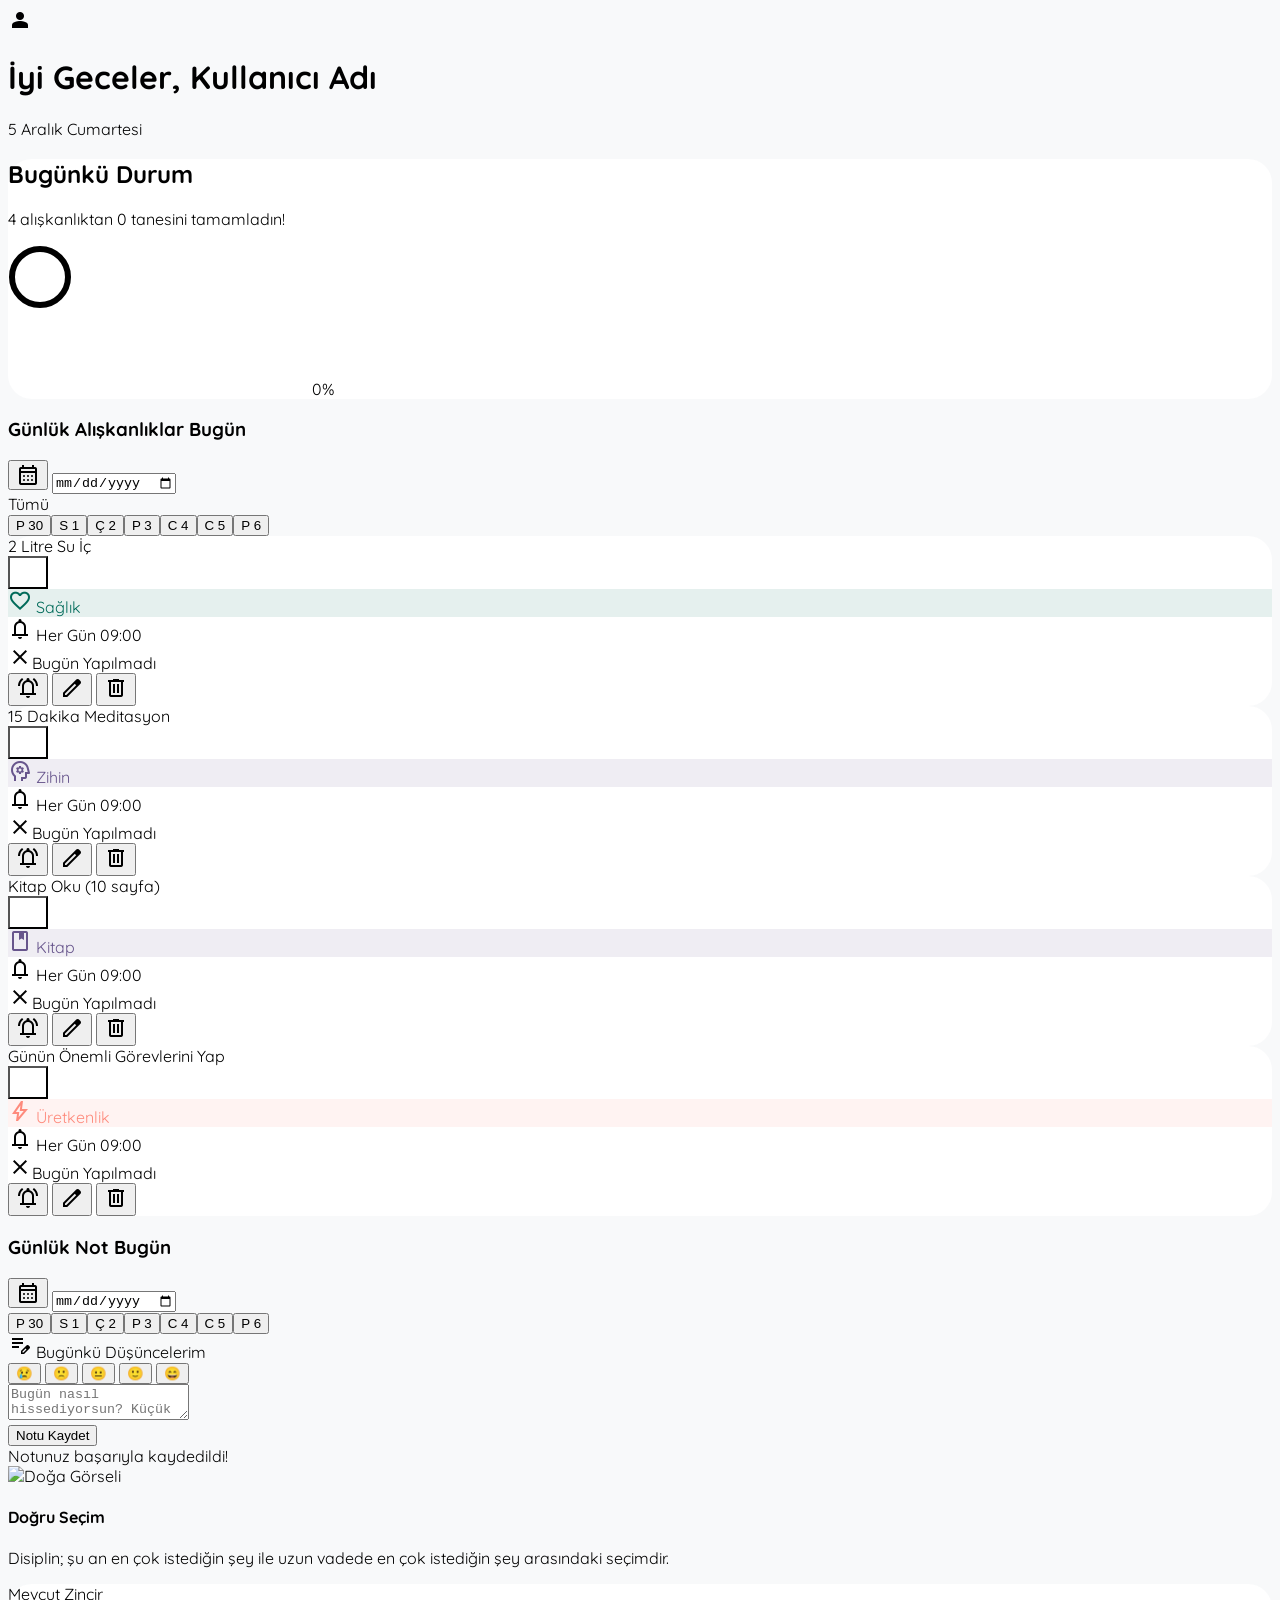
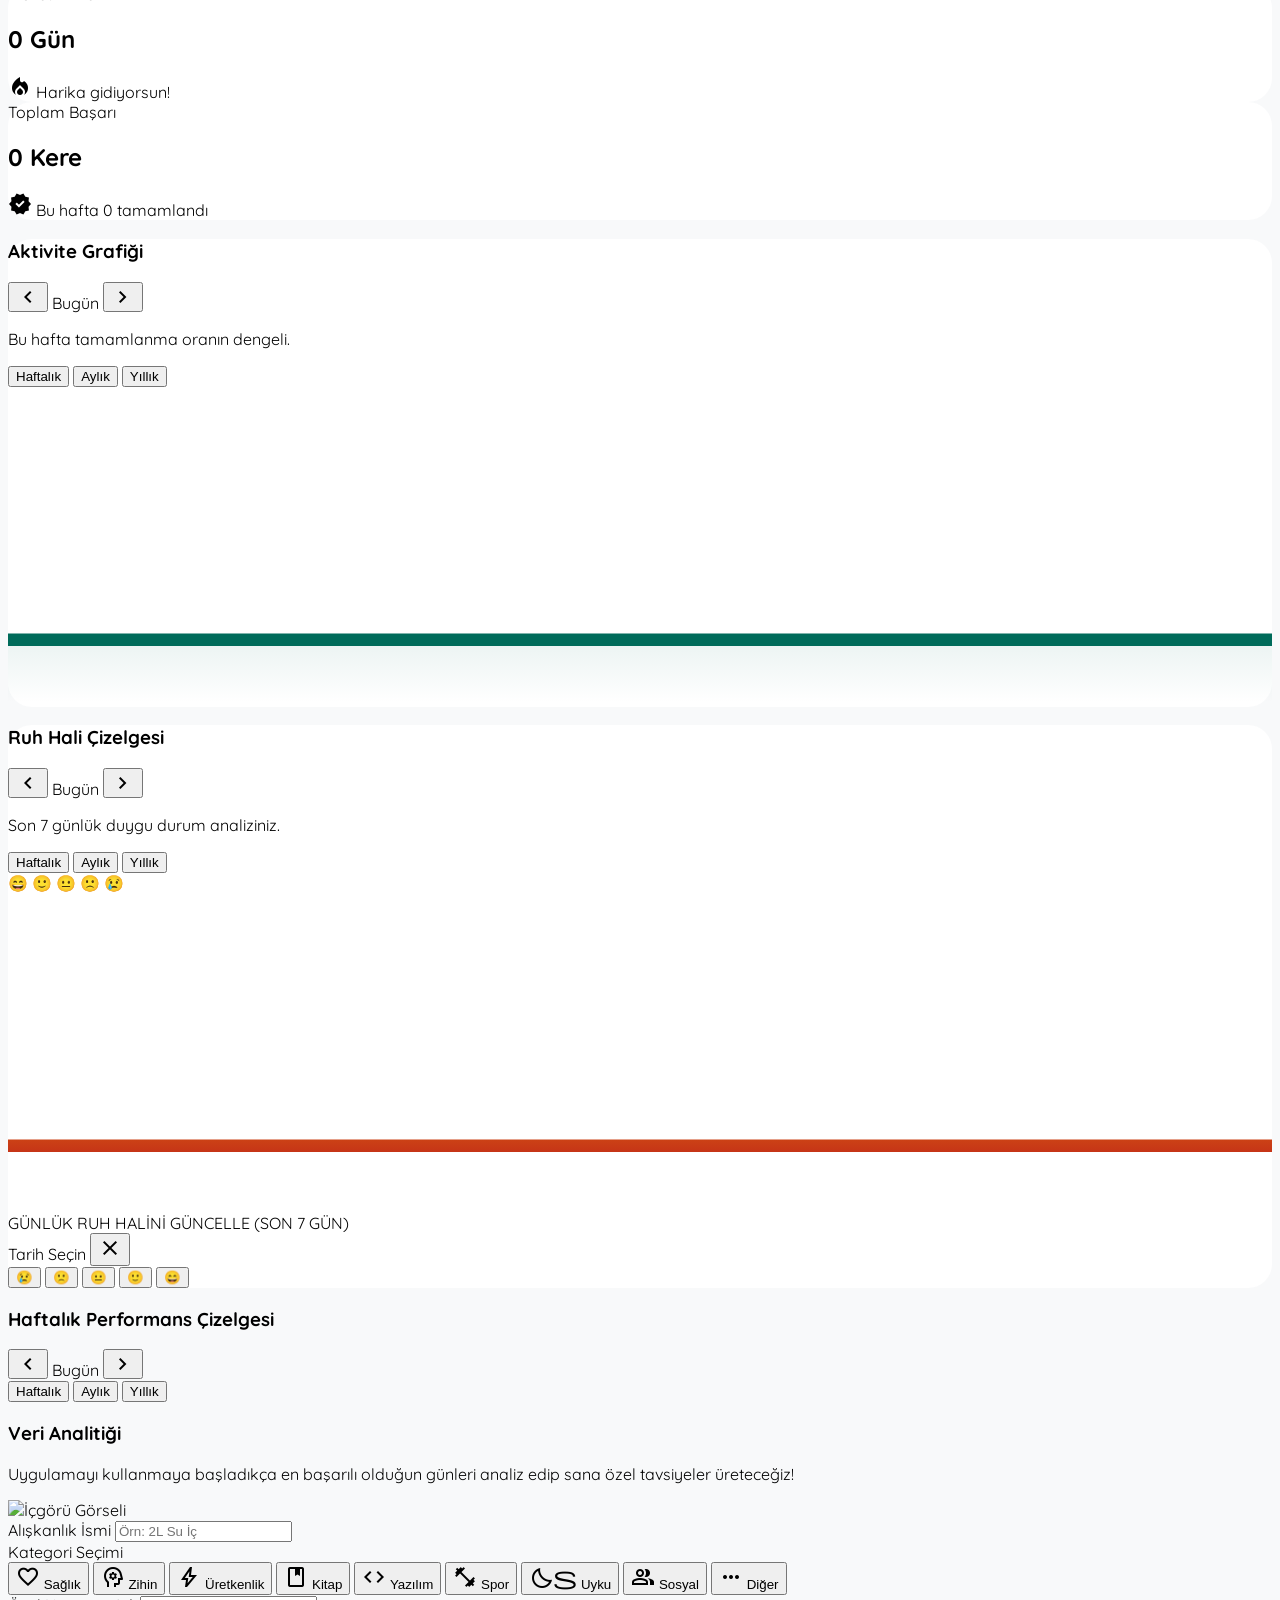
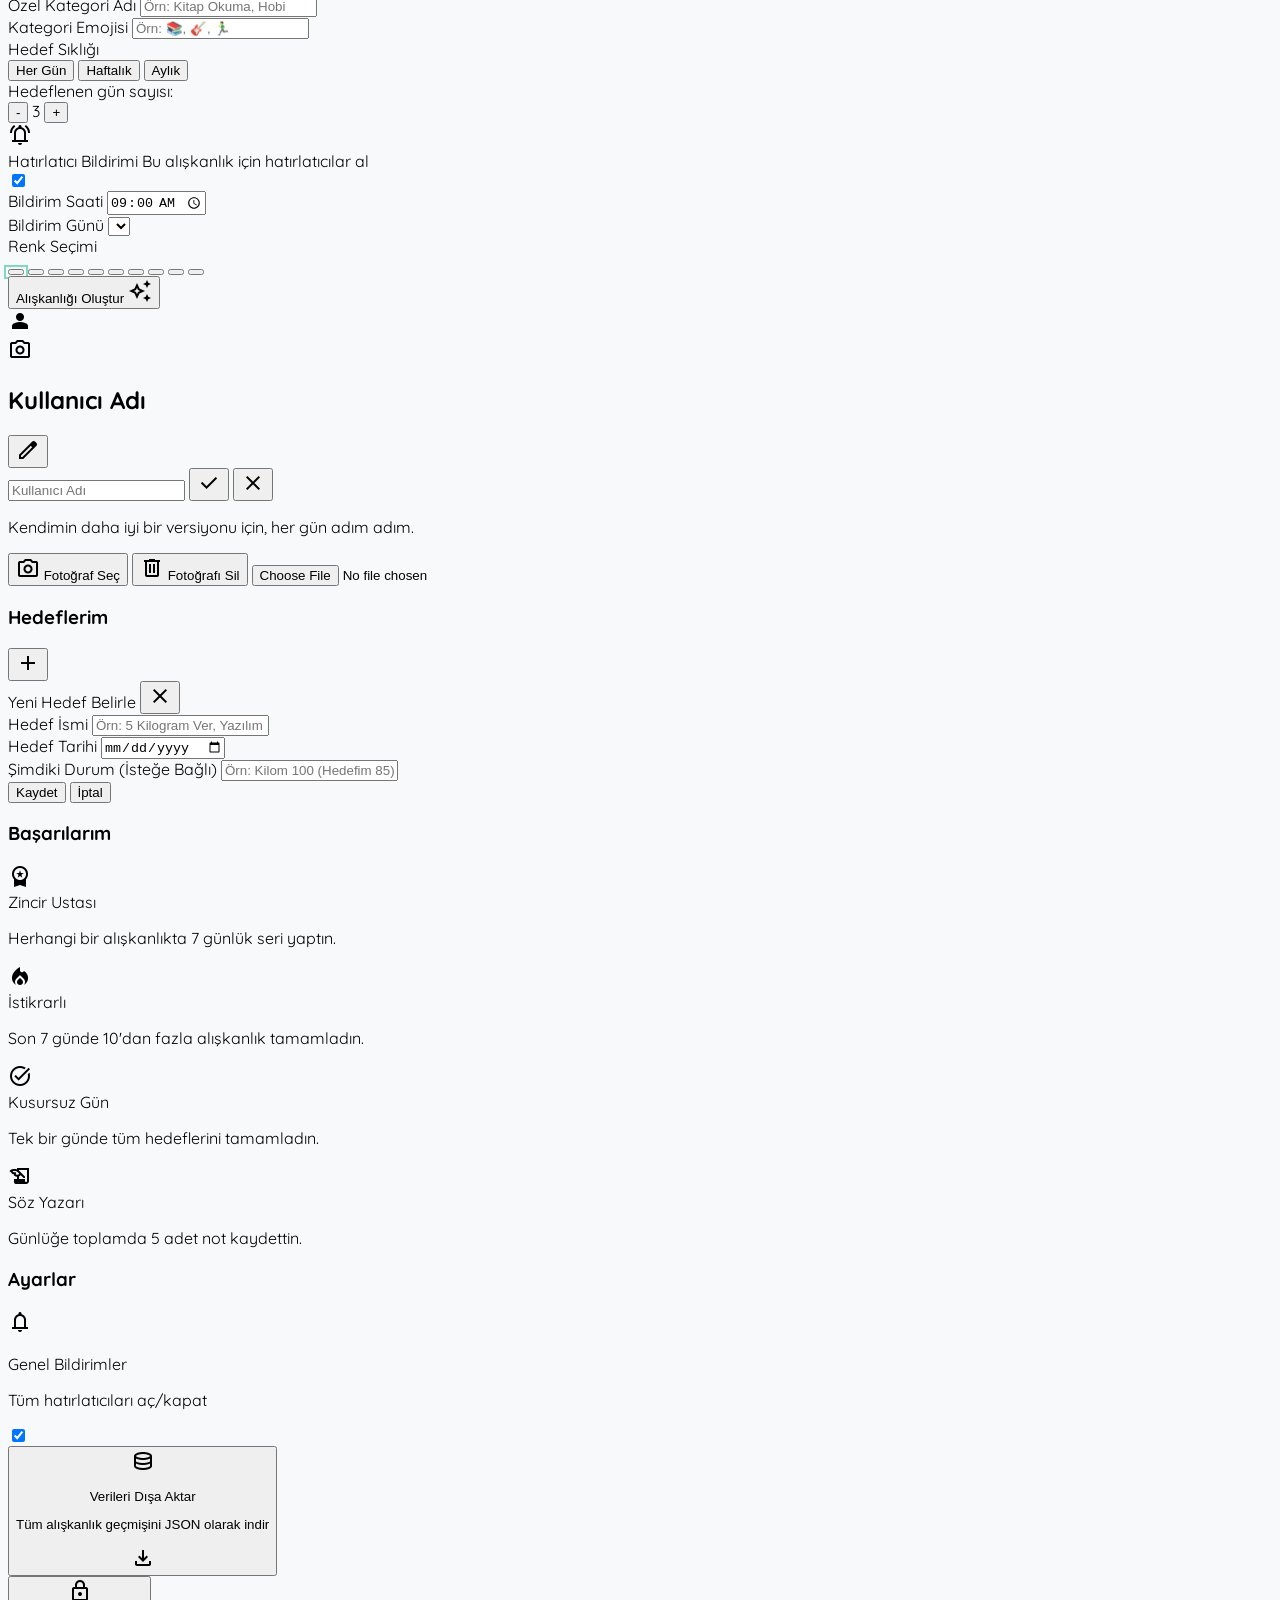
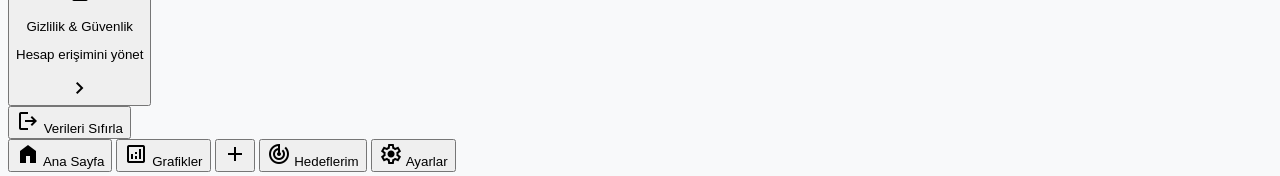
==== index.html @ f39f6885 "Initial commit: Mobile Responsive Habit Tracker with PWA support" ====
<!DOCTYPE html>
<html class="light" lang="tr">
<head>
    <meta charset="utf-8"/>
    <meta content="width=device-width, initial-scale=1.0, viewport-fit=cover" name="viewport"/>
    <title>Zinciri Kırma - Habit Tracker</title>
    <meta name="description" content="Luminous Vitality Alışkanlık Takibi ve Günlük.">
    <meta name="theme-color" content="#f8f9fa">
    <link rel="manifest" href="manifest.json">
    <link href="https://fonts.googleapis.com/css2?family=Quicksand:wght@300;400;500;600;700&amp;display=swap" rel="stylesheet"/>
    <link href="https://fonts.googleapis.com/css2?family=Material+Symbols+Outlined:wght,FILL@100..700,0..1&amp;display=swap" rel="stylesheet"/>
    <script src="https://cdn.tailwindcss.com?plugins=forms,container-queries"></script>
    <script id="tailwind-config">
      tailwind.config = {
        darkMode: "class",
        theme: {
          extend: {
            "colors": {
                    "surface-variant": "#e1e3e4",
                    "primary-container": "#7ed9c3",
                    "tertiary-fixed-dim": "#d2bcfb",
                    "secondary-fixed": "#ffdad5",
                    "on-error-container": "#93000a",
                    "on-secondary-container": "#75221b",
                    "surface-dim": "#d9dadb",
                    "secondary": "#9e4037",
                    "surface-container": "#edeeef",
                    "surface": "#f8f9fa",
                    "on-secondary-fixed": "#410001",
                    "surface-bright": "#f8f9fa",
                    "tertiary": "#67558c",
                    "inverse-primary": "#7cd7c1",
                    "on-tertiary-fixed": "#220f44",
                    "tertiary-fixed": "#ebddff",
                    "on-primary-fixed-variant": "#005144",
                    "on-error": "#ffffff",
                    "inverse-on-surface": "#f0f1f2",
                    "surface-container-lowest": "#ffffff",
                    "primary-fixed-dim": "#7cd7c1",
                    "outline-variant": "#bdc9c4",
                    "background": "#f8f9fa",
                    "error-container": "#ffdad6",
                    "surface-container-low": "#f3f4f5",
                    "inverse-surface": "#2e3132",
                    "outline": "#6e7a75",
                    "error": "#ba1a1a",
                    "tertiary-container": "#d4befd",
                    "primary-fixed": "#98f4dd",
                    "on-tertiary": "#ffffff",
                    "on-surface-variant": "#3e4946",
                    "on-secondary": "#ffffff",
                    "on-surface": "#191c1d",
                    "surface-container-high": "#e7e8e9",
                    "on-secondary-fixed-variant": "#7f2922",
                    "on-primary-fixed": "#00201a",
                    "primary": "#006b5a",
                    "secondary-container": "#fe8a7c",
                    "on-tertiary-container": "#5c4a81",
                    "secondary-fixed-dim": "#ffb4aa",
                    "on-tertiary-fixed-variant": "#4f3d73",
                    "surface-tint": "#006b5a",
                    "surface-container-highest": "#e1e3e4",
                    "on-background": "#191c1d",
                    "on-primary-container": "#005f50",
                    "on-primary": "#ffffff",
                    "sunny-yellow": "#FFD966",
                    "lavender-soft": "#D2BCFB"
            },
            "borderRadius": {
                    "DEFAULT": "0.25rem",
                    "lg": "0.5rem",
                    "xl": "0.75rem",
                    "full": "9999px"
            },
            "spacing": {
                    "sm": "12px",
                    "xs": "4px",
                    "gutter": "16px",
                    "md": "20px",
                    "base": "8px",
                    "lg": "32px",
                    "xl": "48px",
                    "container-padding": "24px"
            },
            "fontFamily": {
                    "body-lg": ["Quicksand"],
                    "body-md": ["Quicksand"],
                    "headline-md": ["Quicksand"],
                    "label-md": ["Quicksand"],
                    "headline-sm": ["Quicksand"],
                    "headline-lg": ["Quicksand"],
                    "headline-lg-mobile": ["Quicksand"],
                    "label-sm": ["Quicksand"]
            },
            "fontSize": {
                    "body-lg": ["18px", {"lineHeight": "28px", "fontWeight": "500"}],
                    "body-md": ["16px", {"lineHeight": "24px", "fontWeight": "500"}],
                    "headline-md": ["24px", {"lineHeight": "32px", "fontWeight": "600"}],
                    "label-md": ["14px", {"lineHeight": "20px", "letterSpacing": "0.01em", "fontWeight": "600"}],
                    "headline-sm": ["20px", {"lineHeight": "28px", "fontWeight": "600"}],
                    "headline-lg": ["32px", {"lineHeight": "40px", "letterSpacing": "-0.02em", "fontWeight": "700"}],
                    "headline-lg-mobile": ["28px", {"lineHeight": "36px", "letterSpacing": "-0.02em", "fontWeight": "700"}],
                    "label-sm": ["12px", {"lineHeight": "16px", "letterSpacing": "0.03em", "fontWeight": "700"}]
            }
          },
        },
      }
    </script>
    <style>
        body { font-family: 'Quicksand', sans-serif; background-color: #f8f9fa; }
        .material-symbols-outlined {
            font-variation-settings: 'FILL' 0, 'wght' 400, 'GRAD' 0, 'opsz' 24;
        }
        .active-habit-ring {
            outline: 2px solid #7ed9c3;
            outline-offset: 2px;
        }
        .badge-glow {
            filter: drop-shadow(0 0 8px rgba(126, 217, 195, 0.4));
        }
        .chart-wave {
            stroke-dasharray: 1000;
            stroke-dashoffset: 1000;
            animation: dash 2s ease-in-out forwards;
        }
        @keyframes dash {
            to { stroke-dashoffset: 0; }
        }
        .soft-card {
            background: white;
            border-radius: 1.5rem;
            transition: transform 0.2s cubic-bezier(0.34, 1.56, 0.64, 1);
        }
        .soft-card:active {
            transform: scale(0.97);
        }
    </style>
</head>
<body class="bg-background text-on-surface min-h-screen pb-32">
    <!-- Top Mesh Glow Background -->
    <div class="fixed top-1/2 left-1/2 -translate-x-1/2 -translate-y-1/2 w-[600px] h-[600px] bg-gradient-to-tr from-primary-container/20 to-secondary-container/10 blur-[80px] rounded-full -z-10 pointer-events-none"></div>

    <!-- HEADER (Dashboard and Progress Shared) -->
    <header class="w-full bg-surface/80 dark:bg-on-surface/80 backdrop-blur-md z-50 flex items-center justify-between px-container-padding py-sm border-b border-surface-container-high/40">
        <div class="flex items-center gap-sm">
            <div id="header-avatar-box" class="w-10 h-10 rounded-full overflow-hidden border-2 border-primary-container bg-surface-container flex items-center justify-center text-on-surface-variant">
                <span class="material-symbols-outlined text-[20px]" style="font-variation-settings: 'FILL' 1;">person</span>
            </div>
            <div>
                <h1 id="header-welcome-title" class="font-headline-sm text-headline-sm text-primary">Günaydın, Kullanıcı Adı</h1>
                <p id="header-date-subtitle" class="font-label-sm text-label-sm text-on-surface-variant"></p>
            </div>
        </div>
    </header>

    <!-- SCREEN 1: DASHBOARD -->
    <section id="screen-dashboard" class="screen-view px-container-padding py-md max-w-4xl mx-auto space-y-lg">
        <!-- Today's Progress Card -->
        <div class="soft-card p-md shadow-[0_15px_20px_rgba(45,52,54,0.04)] border-l-4 border-primary">
            <div class="flex justify-between items-end">
                <div>
                    <h2 class="font-headline-sm text-headline-sm">Bugünkü Durum</h2>
                    <p id="progress-summary-desc" class="font-body-md text-body-md text-on-surface-variant">5 alışkanlıktan 0 tanesini tamamladın!</p>
                </div>
                <div class="relative w-16 h-16 flex items-center justify-center">
                    <svg class="w-full h-full transform -rotate-90">
                        <circle class="text-surface-container" cx="32" cy="32" fill="transparent" r="28" stroke="currentColor" stroke-width="6"></circle>
                        <circle id="progress-circle-ring" class="text-primary transition-all duration-700" cx="32" cy="32" fill="transparent" r="28" stroke="currentColor" stroke-dasharray="176" stroke-dashoffset="176" stroke-width="6"></circle>
                    </svg>
                    <span id="progress-circle-percent" class="absolute font-label-md text-label-md text-primary font-bold">0%</span>
                </div>
            </div>
        </div>

        <!-- Daily Habits Section -->
        <section class="space-y-sm">
            <div class="flex justify-between items-center px-1">
                <div class="flex items-center gap-xs">
                    <h3 class="font-headline-sm text-headline-sm flex items-center gap-1.5">
                        <span>Günlük Alışkanlıklar</span>
                        <span id="habits-selected-date-label" onclick="goToTodayHabits()" class="text-[12px] font-bold text-primary bg-primary-container/20 px-2.5 py-0.5 rounded-full cursor-pointer hover:bg-primary/30 hover:scale-105 active:scale-95 transition-all select-none" title="Bugüne Git">Bugün</span>
                    </h3>
                    <div class="relative w-8 h-8 flex items-center justify-center">
                        <button class="material-symbols-outlined text-[20px] text-primary hover:bg-primary/10 p-1.5 rounded-full transition-colors active:scale-90" title="Tarih Seç">calendar_month</button>
                        <input type="date" id="habits-date-picker" class="absolute inset-0 opacity-0 cursor-pointer w-full h-full z-10" onchange="onHabitsDatePickerChange(this.value)" />
                    </div>
                </div>
                <span id="category-badge" class="font-label-sm text-label-sm text-primary bg-primary-container/20 px-3 py-1 rounded-full">Tümü</span>
            </div>
            
            <!-- Habits Calendar Slider -->
            <div id="habits-timeline-row" class="flex gap-2 bg-surface-container/60 p-1.5 rounded-full overflow-x-auto my-xs">
                <!-- Dynamic Date Tabs filled by JS -->
            </div>
            
            <!-- Dynamic Habits List -->
            <div id="dashboard-habits-list" class="space-y-sm">
                <!-- Filled dynamically by JS -->
            </div>
        </section>

        <!-- Daily Note (Reflection) Section -->
        <section class="space-y-sm">
            <div class="flex justify-between items-center mb-sm px-1">
                <div class="flex items-center gap-xs shrink-0">
                    <h3 class="font-headline-sm text-headline-sm flex items-center gap-1.5">
                        <span>Günlük Not</span>
                        <span id="journal-selected-date-label" onclick="goToTodayJournal()" class="text-[12px] font-bold text-secondary bg-secondary-container/20 px-2.5 py-0.5 rounded-full cursor-pointer hover:bg-secondary/30 hover:scale-105 active:scale-95 transition-all select-none" title="Bugüne Git">Bugün</span>
                    </h3>
                    <div class="relative w-8 h-8 flex items-center justify-center">
                        <button class="material-symbols-outlined text-[20px] text-secondary hover:bg-secondary/10 p-1.5 rounded-full transition-colors active:scale-90" title="Tarih Seç">calendar_month</button>
                        <input type="date" id="journal-date-picker" class="absolute inset-0 opacity-0 cursor-pointer w-full h-full z-10" onchange="onJournalDatePickerChange(this.value)" />
                    </div>
                </div>
            </div>
            <!-- Reflection Date Toggles -->
            <div id="journal-timeline-row" class="flex gap-2 bg-surface-container/60 p-1.5 rounded-full overflow-x-auto my-xs">
                <!-- Dynamic Date Tabs filled by JS -->
            </div>
            <div class="bg-white rounded-3xl p-md shadow-[0_15px_20px_rgba(45,52,54,0.04)] space-y-sm">
                <div class="flex justify-between items-center">
                    <div class="flex items-center gap-xs text-secondary">
                        <span class="material-symbols-outlined text-[20px]" data-icon="edit_note">edit_note</span>
                        <span id="journal-selected-title" class="font-label-md text-label-md">Bugünkü Düşüncelerim</span>
                    </div>
                    <!-- Mood Tracker Row -->
                    <div class="flex items-center gap-1.5" id="dashboard-mood-picker">
                        <button onclick="selectDailyMood(1)" id="mood-btn-1" class="text-lg p-1 rounded-xl hover:bg-surface-container transition-all active:scale-90" title="Çok Mutsuz">😢</button>
                        <button onclick="selectDailyMood(2)" id="mood-btn-2" class="text-lg p-1 rounded-xl hover:bg-surface-container transition-all active:scale-90" title="Mutsuz">🙁</button>
                        <button onclick="selectDailyMood(3)" id="mood-btn-3" class="text-lg p-1 rounded-xl hover:bg-surface-container transition-all active:scale-90" title="Nötr">😐</button>
                        <button onclick="selectDailyMood(4)" id="mood-btn-4" class="text-lg p-1 rounded-xl hover:bg-surface-container transition-all active:scale-90" title="Mutlu">🙂</button>
                        <button onclick="selectDailyMood(5)" id="mood-btn-5" class="text-lg p-1 rounded-xl hover:bg-surface-container transition-all active:scale-90" title="Çok Mutlu">😄</button>
                    </div>
                </div>
                <textarea id="dashboard-journal-input" class="w-full min-h-[120px] bg-surface/50 border-none focus:ring-2 focus:ring-primary-container rounded-2xl p-sm font-body-md text-body-md placeholder:text-on-surface-variant/40 resize-none transition-all duration-300 outline-none" placeholder="Bugün nasıl hissediyorsun? Küçük başarıların veya kaydetmek istediğin notlar var mı?"></textarea>
                <div class="flex justify-end gap-2">
                    <button id="btn-save-reflection" class="bg-primary text-white px-gutter py-2.5 rounded-full font-label-md hover:opacity-90 transition-all active:scale-95">Notu Kaydet</button>
                </div>
                <div id="journal-save-msg" class="text-xs text-success-color text-center font-semibold hidden">Notunuz başarıyla kaydedildi!</div>
            </div>
        </section>

        <!-- Visual Inspo / Empty State Prompt -->
        <section class="relative overflow-hidden rounded-3xl h-40 flex items-center px-lg shadow-[0_15px_20px_rgba(45,52,54,0.04)] cursor-pointer" onclick="cycleQuote()">
            <div class="absolute inset-0 z-0">
                <img alt="Doğa Görseli" class="w-full h-full object-cover opacity-30" src="https://lh3.googleusercontent.com/aida-public/[base64]"/>
                <div class="absolute inset-0 bg-gradient-to-r from-background to-transparent"></div>
            </div>
            <div class="relative z-10 max-w-[240px]">
                <h4 id="inspo-title" class="font-headline-sm text-headline-sm text-primary mb-1">İstikrar Anahtardır.</h4>
                <p id="inspo-quote" class="font-label-sm text-label-sm text-on-surface-variant">Büyük hedeflere atılan her küçük adım değerlidir.</p>
            </div>
        </section>
    </section>

    <!-- SCREEN 2: PROGRESS -->
    <section id="screen-progress" class="screen-view hidden px-container-padding py-md max-w-4xl mx-auto space-y-lg">
        <!-- Summary Stats Bento Grid -->
        <section class="grid grid-cols-2 gap-md">
            <!-- Current Streak Card -->
            <div class="soft-card p-md shadow-[0_15px_20px_rgba(45,52,54,0.04)] border-l-4 border-sunny-yellow flex flex-col justify-between">
                <div>
                    <span class="font-label-sm text-label-sm text-on-surface-variant uppercase tracking-wider">Mevcut Zincir</span>
                    <h2 id="progress-streak-val" class="font-headline-lg-mobile text-headline-lg-mobile text-on-surface mt-xs">0 Gün</h2>
                </div>
                <div class="flex items-center gap-xs mt-sm text-primary">
                    <span class="material-symbols-outlined text-[20px]" style="font-variation-settings: 'FILL' 1;">local_fire_department</span>
                    <span class="font-label-md text-label-md">Harika gidiyorsun!</span>
                </div>
            </div>
            <!-- Total Completed Card -->
            <div class="soft-card p-md shadow-[0_15px_20px_rgba(45,52,54,0.04)] border-l-4 border-tertiary-container flex flex-col justify-between">
                <div>
                    <span class="font-label-sm text-label-sm text-on-surface-variant uppercase tracking-wider">Toplam Başarı</span>
                    <h2 id="progress-total-val" class="font-headline-lg-mobile text-headline-lg-mobile text-on-surface mt-xs">0 Kere</h2>
                </div>
                <div class="flex items-center gap-xs mt-sm text-tertiary">
                    <span class="material-symbols-outlined text-[20px]" style="font-variation-settings: 'FILL' 1;">verified</span>
                    <span id="progress-weekly-completions-tag" class="font-label-md text-label-md">Bu hafta 0 tamamlandı</span>
                </div>
            </div>
        </section>

        <!-- Weekly Wave Chart (Activity Trend) -->
        <section class="soft-card p-4 sm:p-lg shadow-[0_15px_20px_rgba(45,52,54,0.04)]">
            <div class="flex flex-col sm:flex-row sm:items-center sm:justify-between gap-sm mb-lg">
                <div>
                    <div class="flex items-center gap-xs flex-wrap">
                        <h3 class="font-headline-sm text-headline-sm">Aktivite Grafiği</h3>
                        <div class="flex items-center gap-1 ml-xs bg-primary-container/10 px-1 py-0.5 rounded-full">
                            <button class="material-symbols-outlined text-[18px] text-primary hover:bg-primary/10 p-0.5 rounded-full active:scale-90 transition-all select-none leading-none flex items-center justify-center" onclick="navigateActivityDate(-1)" type="button">chevron_left</button>
                            <span class="text-[11px] font-bold text-primary px-1 select-none" id="activity-chart-date-label">Bugün</span>
                            <button class="material-symbols-outlined text-[18px] text-primary hover:bg-primary/10 p-0.5 rounded-full active:scale-90 transition-all select-none leading-none flex items-center justify-center" onclick="navigateActivityDate(1)" type="button">chevron_right</button>
                        </div>
                    </div>
                    <p id="chart-status-desc" class="font-body-md text-body-md text-on-surface-variant">Bu hafta tamamlanma oranın dengeli.</p>
                </div>
                <div class="flex bg-surface-container-high rounded-full p-1 w-48 sm:w-52 shrink-0 self-start sm:self-auto">
                    <button class="flex-1 py-1 text-[10px] font-label-md rounded-full transition-all duration-300 bg-primary text-white font-semibold" id="btn-act-weekly" onclick="switchActivityRange('weekly')" type="button">Haftalık</button>
                    <button class="flex-1 py-1 text-[10px] font-label-md rounded-full transition-all duration-300 text-on-surface-variant font-semibold" id="btn-act-monthly" onclick="switchActivityRange('monthly')" type="button">Aylık</button>
                    <button class="flex-1 py-1 text-[10px] font-label-md rounded-full transition-all duration-300 text-on-surface-variant font-semibold" id="btn-act-yearly" onclick="switchActivityRange('yearly')" type="button">Yıllık</button>
                </div>
            </div>
            <!-- Dynamic SVG Wave Spline -->
            <div class="h-48 w-full relative">
                <svg id="weekly-wave-svg" class="w-full h-full preserve-3d" viewBox="0 0 400 100">
                    <defs>
                        <linearGradient id="wave-grad" x1="0%" x2="0%" y1="0%" y2="100%">
                            <stop id="wave-grad-stop-1" offset="0%" style="stop-color:#006b5a;stop-opacity:1"></stop>
                            <stop id="wave-grad-stop-2" offset="100%" style="stop-color:#006b5a;stop-opacity:0"></stop>
                        </linearGradient>
                    </defs>
                    <path id="weekly-wave-stroke" class="chart-wave" d="M0,80 Q50,80 100,80 T200,80 T300,80 T400,80" fill="none" stroke="#006b5a" stroke-linecap="round" stroke-width="4"></path>
                    <path id="weekly-wave-fill" d="M0,80 Q50,80 100,80 T200,80 T300,80 T400,80 V100 H0 Z" fill="url(#wave-grad)" opacity="0.08"></path>
                </svg>
                <div id="wave-labels-row" class="flex justify-between mt-sm text-on-surface-variant font-label-sm">
                    <!-- Day Labels filled dynamically by JS -->
                </div>
            </div>
        </section>

        <!-- Weekly Mood Trend Spline Chart -->
        <section class="soft-card p-4 sm:p-lg shadow-[0_15px_20px_rgba(45,52,54,0.04)]">
            <div class="flex flex-col sm:flex-row sm:items-center sm:justify-between gap-sm mb-lg">
                <div>
                    <div class="flex items-center gap-xs flex-wrap">
                        <h3 class="font-headline-sm text-headline-sm">Ruh Hali Çizelgesi</h3>
                        <div class="flex items-center gap-1 ml-xs bg-primary-container/10 px-1 py-0.5 rounded-full">
                            <button class="material-symbols-outlined text-[18px] text-primary hover:bg-primary/10 p-0.5 rounded-full active:scale-90 transition-all select-none leading-none flex items-center justify-center" onclick="navigateMoodDate(-1)" type="button">chevron_left</button>
                            <span class="text-[11px] font-bold text-primary px-1 select-none" id="mood-chart-date-label">Bugün</span>
                            <button class="material-symbols-outlined text-[18px] text-primary hover:bg-primary/10 p-0.5 rounded-full active:scale-90 transition-all select-none leading-none flex items-center justify-center" onclick="navigateMoodDate(1)" type="button">chevron_right</button>
                        </div>
                    </div>
                    <p id="mood-chart-status-desc" class="font-body-md text-body-md text-on-surface-variant">Son 7 günlük duygu durum analiziniz.</p>
                </div>
                <div class="flex bg-surface-container-high rounded-full p-1 w-48 sm:w-52 shrink-0 self-start sm:self-auto">
                    <button class="flex-1 py-1 text-[10px] font-label-md rounded-full transition-all duration-300 bg-primary text-white font-semibold" id="btn-mood-weekly" onclick="switchMoodRange('weekly')" type="button">Haftalık</button>
                    <button class="flex-1 py-1 text-[10px] font-label-md rounded-full transition-all duration-300 text-on-surface-variant font-semibold" id="btn-mood-monthly" onclick="switchMoodRange('monthly')" type="button">Aylık</button>
                    <button class="flex-1 py-1 text-[10px] font-label-md rounded-full transition-all duration-300 text-on-surface-variant font-semibold" id="btn-mood-yearly" onclick="switchMoodRange('yearly')" type="button">Yıllık</button>
                </div>
            </div>
            
            <div class="flex gap-2">
                <!-- Left Mood Scale Sidebar -->
                <div class="flex flex-col justify-between text-xs py-2 select-none h-44 border-r border-surface-container-high/40 pr-2">
                    <span title="Çok Mutlu">😄</span>
                    <span title="Mutlu">🙂</span>
                    <span title="Nötr">😐</span>
                    <span title="Mutsuz">🙁</span>
                    <span title="Çok Mutsuz">😢</span>
                </div>
                
                <!-- SVG spline plot area -->
                <div class="h-44 flex-1 relative">
                    <svg id="mood-wave-svg" class="w-full h-full preserve-3d" viewBox="0 0 400 100">
                        <defs>
                            <linearGradient id="mood-line-grad" x1="0" y1="90" x2="0" y2="10" gradientUnits="userSpaceOnUse">
                                <stop offset="0%" style="stop-color:#ba1a1a;stop-opacity:1"></stop>
                                <stop offset="50%" style="stop-color:#f59e0b;stop-opacity:1"></stop>
                                <stop offset="100%" style="stop-color:#006b5a;stop-opacity:1"></stop>
                            </linearGradient>
                        </defs>
                        <path id="mood-wave-stroke" class="chart-wave" d="M0,80 Q50,80 100,80 T200,80 T300,80 T400,80" fill="none" stroke="url(#mood-line-grad)" stroke-linecap="round" stroke-width="4"></path>
                    </svg>
                    <div id="mood-labels-row" class="flex justify-between mt-sm text-on-surface-variant font-label-sm">
                        <!-- Filled by JS -->
                    </div>
                </div>
            </div>

            <!-- Quick Edit Mood Selector Area -->
            <div id="graphs-mood-edit-container" class="mt-4 pt-4 border-t border-surface-container/60 dark:border-white/10 space-y-sm">
                <span class="text-[11px] font-bold text-on-surface-variant uppercase tracking-wider block px-1">GÜNLÜK RUH HALİNİ GÜNCELLE (SON 7 GÜN)</span>
                <div id="graphs-mood-days-row" class="grid grid-cols-7 gap-1 py-1.5 bg-surface-container/20 rounded-2xl p-1 w-full">
                    <!-- Dynamic Days with Emojis populated by JS -->
                </div>
                <!-- Dynamic Inline Emoji Picker (hidden by default) -->
                <div id="graphs-mood-picker-panel" class="hidden bg-surface-container-low p-3.5 rounded-2xl border border-surface-container-high space-y-2">
                    <div class="flex items-center justify-between">
                        <span id="graphs-mood-picker-title" class="text-xs font-bold text-primary">Tarih Seçin</span>
                        <button onclick="closeGraphsMoodPicker()" class="text-on-surface-variant/40 hover:text-on-surface flex items-center justify-center p-0.5 rounded-full hover:bg-surface-container"><span class="material-symbols-outlined text-[16px]">close</span></button>
                    </div>
                    <div class="flex justify-around py-2">
                        <button onclick="setGraphsMood(1)" class="text-2xl hover:scale-125 transition-transform p-2 rounded-xl hover:bg-white dark:hover:bg-white/10 active:scale-95" title="Çok Mutsuz">😢</button>
                        <button onclick="setGraphsMood(2)" class="text-2xl hover:scale-125 transition-transform p-2 rounded-xl hover:bg-white dark:hover:bg-white/10 active:scale-95" title="Mutsuz">🙁</button>
                        <button onclick="setGraphsMood(3)" class="text-2xl hover:scale-125 transition-transform p-2 rounded-xl hover:bg-white dark:hover:bg-white/10 active:scale-95" title="Nötr">😐</button>
                        <button onclick="setGraphsMood(4)" class="text-2xl hover:scale-125 transition-transform p-2 rounded-xl hover:bg-white dark:hover:bg-white/10 active:scale-95" title="Mutlu">🙂</button>
                        <button onclick="setGraphsMood(5)" class="text-2xl hover:scale-125 transition-transform p-2 rounded-xl hover:bg-white dark:hover:bg-white/10 active:scale-95" title="Çok Mutlu">😄</button>
                    </div>
                </div>
            </div>
        </section>

        <!-- Habit Breakdown List with Weekly/Monthly/Yearly Circle Indicators -->
        <section class="space-y-md">
            <div class="flex flex-col sm:flex-row sm:items-center sm:justify-between gap-sm mb-sm px-1">
                <div class="flex items-center gap-xs flex-wrap">
                    <h3 id="perf-chart-title" class="font-headline-sm text-headline-sm">Haftalık Performans Çizelgesi</h3>
                    <div class="flex items-center gap-1 ml-xs bg-primary-container/10 px-1 py-0.5 rounded-full">
                        <button class="material-symbols-outlined text-[18px] text-primary hover:bg-primary/10 p-0.5 rounded-full active:scale-90 transition-all select-none leading-none flex items-center justify-center" onclick="navigatePerformanceDate(-1)" type="button">chevron_left</button>
                        <span class="text-[11px] font-bold text-primary px-1 select-none" id="perf-chart-date-label">Bugün</span>
                        <button class="material-symbols-outlined text-[18px] text-primary hover:bg-primary/10 p-0.5 rounded-full active:scale-90 transition-all select-none leading-none flex items-center justify-center" onclick="navigatePerformanceDate(1)" type="button">chevron_right</button>
                    </div>
                </div>
                <div class="flex bg-surface-container-high rounded-full p-1 w-48 sm:w-52 shrink-0 self-start sm:self-auto">
                    <button class="flex-1 py-1 text-[10px] font-label-md rounded-full transition-all duration-300 bg-primary text-white font-semibold" id="btn-perf-weekly" onclick="switchPerformanceRange('weekly')" type="button">Haftalık</button>
                    <button class="flex-1 py-1 text-[10px] font-label-md rounded-full transition-all duration-300 text-on-surface-variant font-semibold" id="btn-perf-monthly" onclick="switchPerformanceRange('monthly')" type="button">Aylık</button>
                    <button class="flex-1 py-1 text-[10px] font-label-md rounded-full transition-all duration-300 text-on-surface-variant font-semibold" id="btn-perf-yearly" onclick="switchPerformanceRange('yearly')" type="button">Yıllık</button>
                </div>
            </div>
            <div id="progress-habits-breakdown-list" class="space-y-sm">
                <!-- Filled dynamically by JS -->
            </div>
        </section>

        <!-- Dynamic Insights Panel -->
        <section class="bg-primary/5 rounded-3xl p-4 sm:p-lg flex flex-col md:flex-row items-center gap-sm sm:gap-lg border border-primary/10 cursor-pointer hover:bg-primary/10 transition-all duration-300" onclick="cycleAdvice()">
            <div class="flex-1 space-y-sm">
                <h3 id="insight-box-title" class="font-headline-sm text-headline-sm text-primary">Veri Analitiği</h3>
                <p id="insight-box-desc" class="font-body-md text-body-md text-on-surface-variant">Uygulamayı kullanmaya başladıkça en başarılı olduğun günleri analiz edip sana özel tavsiyeler üreteceğiz!</p>
            </div>
            <div class="w-32 h-32 flex-shrink-0">
                <img alt="İçgörü Görseli" class="w-full h-full object-cover rounded-full shadow-lg" src="https://lh3.googleusercontent.com/aida-public/[base64]"/>
            </div>
        </section>
    </section>

    <!-- SCREEN 3: ADD HABIT -->
    <section id="screen-add-habit" class="screen-view hidden px-container-padding py-md max-w-2xl mx-auto space-y-lg">
        <!-- Add Form -->
        <form id="add-habit-form" class="flex flex-col gap-md" onsubmit="event.preventDefault()">
            <!-- Habit Name Input -->
            <div class="flex flex-col gap-xs">
                <label class="font-label-md text-label-md text-on-surface-variant px-1">Alışkanlık İsmi</label>
                <input id="add-habit-name-input" class="w-full bg-surface-container-lowest border-none rounded-2xl py-4 px-md font-body-md text-body-md text-on-surface shadow-[0_15px_30px_-5px_rgba(45,52,54,0.05)] transition-all duration-200 outline-none focus:ring-2 focus:ring-primary-container" placeholder="Örn: 2L Su İç" type="text" autocomplete="off" />
            </div>

            <!-- Category Selection -->
            <div class="flex flex-col gap-xs">
                <label class="font-label-md text-label-md text-on-surface-variant px-1">Kategori Seçimi</label>
                <div class="grid grid-cols-3 gap-2 sm:grid-cols-4">
                    <button class="category-chip flex items-center gap-xs bg-primary-container text-on-primary-container p-3 rounded-xl shadow-[0_10px_20px_-5px_rgba(45,52,54,0.03)] border-l-4 border-primary" onclick="selectCategoryChip(this, 'Health')" type="button">
                        <span class="material-symbols-outlined text-[18px] text-primary">favorite</span>
                        <span class="text-xs font-semibold">Sağlık</span>
                    </button>
                    <button class="category-chip flex items-center gap-xs bg-surface-container-lowest p-3 rounded-xl shadow-[0_10px_20px_-5px_rgba(45,52,54,0.03)] border-l-4 border-tertiary" onclick="selectCategoryChip(this, 'Mind')" type="button">
                        <span class="material-symbols-outlined text-[18px] text-tertiary">psychology</span>
                        <span class="text-xs font-semibold">Zihin</span>
                    </button>
                    <button class="category-chip flex items-center gap-xs bg-surface-container-lowest p-3 rounded-xl shadow-[0_10px_20px_-5px_rgba(45,52,54,0.03)] border-l-4 border-secondary-container" onclick="selectCategoryChip(this, 'Productivity')" type="button">
                        <span class="material-symbols-outlined text-[18px] text-secondary-container">bolt</span>
                        <span class="text-xs font-semibold">Üretkenlik</span>
                    </button>
                    <button class="category-chip flex items-center gap-xs bg-surface-container-lowest p-3 rounded-xl shadow-[0_10px_20px_-5px_rgba(45,52,54,0.03)] border-l-4 border-[#67558c]" onclick="selectCategoryChip(this, 'Book')" type="button">
                        <span class="material-symbols-outlined text-[18px] text-[#67558c]">book</span>
                        <span class="text-xs font-semibold">Kitap</span>
                    </button>
                    <button class="category-chip flex items-center gap-xs bg-surface-container-lowest p-3 rounded-xl shadow-[0_10px_20px_-5px_rgba(45,52,54,0.03)] border-l-4 border-[#bdc9c4]" onclick="selectCategoryChip(this, 'Software')" type="button">
                        <span class="material-symbols-outlined text-[18px] text-[#bdc9c4]">code</span>
                        <span class="text-xs font-semibold">Yazılım</span>
                    </button>
                    <button class="category-chip flex items-center gap-xs bg-surface-container-lowest p-3 rounded-xl shadow-[0_10px_20px_-5px_rgba(45,52,54,0.03)] border-l-4 border-[#9e4037]" onclick="selectCategoryChip(this, 'Sport')" type="button">
                        <span class="material-symbols-outlined text-[18px] text-[#9e4037]">fitness_center</span>
                        <span class="text-xs font-semibold">Spor</span>
                    </button>
                    <button class="category-chip flex items-center gap-xs bg-surface-container-lowest p-3 rounded-xl shadow-[0_10px_20px_-5px_rgba(45,52,54,0.03)] border-l-4 border-[#7ed9c3]" onclick="selectCategoryChip(this, 'Sleep')" type="button">
                        <span class="material-symbols-outlined text-[18px] text-[#7ed9c3]">bedtimes</span>
                        <span class="text-xs font-semibold">Uyku</span>
                    </button>
                    <button class="category-chip flex items-center gap-xs bg-surface-container-lowest p-3 rounded-xl shadow-[0_10px_20px_-5px_rgba(45,52,54,0.03)] border-l-4 border-[#fe8a7c]" onclick="selectCategoryChip(this, 'Social')" type="button">
                        <span class="material-symbols-outlined text-[18px] text-[#fe8a7c]">group</span>
                        <span class="text-xs font-semibold">Sosyal</span>
                    </button>
                    <button class="category-chip flex items-center gap-xs bg-surface-container-lowest p-3 rounded-xl shadow-[0_10px_20px_-5px_rgba(45,52,54,0.03)] border-l-4 border-outline" onclick="selectCategoryChip(this, 'Other')" type="button">
                        <span class="material-symbols-outlined text-[18px] text-outline">more_horiz</span>
                        <span class="text-xs font-semibold">Diğer</span>
                    </button>
                </div>
            </div>

            <!-- Custom Category & Emoji Inputs (Dynamic) -->
            <div id="custom-category-group" class="hidden flex flex-col gap-sm p-4 bg-surface-container-low rounded-2xl border border-surface-container-high shadow-sm">
                <div class="flex flex-col gap-xs">
                    <label class="font-label-sm text-label-sm text-on-surface-variant px-1">Özel Kategori Adı</label>
                    <input id="add-habit-custom-category" class="w-full bg-white border-none rounded-xl py-2.5 px-md font-body-md text-body-md text-on-surface focus:ring-2 focus:ring-primary-container outline-none" placeholder="Örn: Kitap Okuma, Hobi" type="text" autocomplete="off" />
                </div>
                <div class="flex flex-col gap-xs">
                    <label class="font-label-sm text-label-sm text-on-surface-variant px-1">Kategori Emojisi</label>
                    <input id="add-habit-custom-emoji" class="w-full bg-white border-none rounded-xl py-2.5 px-md font-body-md text-body-md text-on-surface focus:ring-2 focus:ring-primary-container outline-none" placeholder="Örn: 📚, 🎸, 🏃‍♂️" type="text" autocomplete="off" />
                </div>
            </div>

            <!-- Frequency Selection -->
            <div class="flex flex-col gap-xs">
                <label class="font-label-md text-label-md text-on-surface-variant px-1">Hedef Sıklığı</label>
                <div class="flex bg-surface-container-high rounded-2xl p-1.5 w-full">
                    <button class="flex-1 py-2 font-label-md text-label-md rounded-xl transition-all duration-300 bg-primary-container text-on-primary-container font-semibold" id="freqDaily" onclick="setAddHabitFrequency('daily')" type="button">Her Gün</button>
                    <button class="flex-1 py-2 font-label-md text-label-md rounded-xl transition-all duration-300 text-on-surface-variant font-semibold" id="freqWeekly" onclick="setAddHabitFrequency('weekly')" type="button">Haftalık</button>
                    <button class="flex-1 py-2 font-label-md text-label-md rounded-xl transition-all duration-300 text-on-surface-variant font-semibold" id="freqMonthly" onclick="setAddHabitFrequency('monthly')" type="button">Aylık</button>
                </div>
                
                <!-- Custom Goal Slider/Input (Dynamic) -->
                <div id="custom-frequency-count-group" class="hidden flex items-center justify-between p-4 bg-surface-container-low rounded-2xl border border-surface-container-high shadow-sm my-xs">
                    <span id="custom-freq-label" class="font-label-sm text-label-sm text-on-surface-variant font-semibold">Hedeflenen gün sayısı:</span>
                    <div class="flex items-center gap-xs">
                        <button class="w-8 h-8 rounded-full bg-white flex items-center justify-center border border-surface-container-highest font-bold hover:bg-surface-container active:scale-90 transition-all" onclick="adjustCustomFreq(-1)" type="button">-</button>
                        <span id="custom-freq-value" class="w-8 text-center font-bold text-[18px]">3</span>
                        <button class="w-8 h-8 rounded-full bg-white flex items-center justify-center border border-surface-container-highest font-bold hover:bg-surface-container active:scale-90 transition-all" onclick="adjustCustomFreq(1)" type="button">+</button>
                    </div>
                </div>
            </div>

            <!-- Single Habit Notification Toggle -->
            <div class="flex items-center justify-between p-4 bg-surface-container-lowest rounded-2xl shadow-[0_15px_30px_-5px_rgba(45,52,54,0.03)] border border-surface-container">
                <div class="flex items-center gap-sm">
                    <span class="material-symbols-outlined text-primary">notifications_active</span>
                    <div class="text-left">
                        <span class="font-label-sm text-label-sm text-on-surface block font-bold leading-none">Hatırlatıcı Bildirimi</span>
                        <span class="text-[11px] text-on-surface-variant/70 leading-none">Bu alışkanlık için hatırlatıcılar al</span>
                    </div>
                </div>
                <label class="relative inline-flex items-center cursor-pointer">
                    <input type="checkbox" id="add-habit-reminder-toggle" class="sr-only peer" checked onchange="toggleReminderTimeGroup()">
                    <div class="w-11 h-6 bg-surface-container rounded-full peer peer-checked:after:translate-x-full peer-checked:after:border-white after:content-[''] after:absolute after:top-[2px] after:left-[2px] after:bg-white after:border-surface-variant after:border after:rounded-full after:h-5 after:w-5 after:transition-all peer-checked:bg-primary"></div>
                </label>
            </div>

            <!-- Custom Reminder Scheduler Time & Day (Dynamic) -->
            <div id="add-habit-reminder-time-group" class="flex flex-col gap-sm p-4 bg-surface-container-low rounded-2xl border border-surface-container-high shadow-sm my-xs">
                <div class="flex items-center justify-between">
                    <label class="font-label-sm text-label-sm text-on-surface-variant font-bold">Bildirim Saati</label>
                    <input type="time" id="add-habit-reminder-time" class="bg-white border-none rounded-xl py-1.5 px-3 font-body-md text-on-surface focus:ring-2 focus:ring-primary-container outline-none" value="09:00" />
                </div>
                <!-- Conditional day selector (weekly/monthly) -->
                <div id="add-habit-reminder-day-container" class="hidden flex items-center justify-between mt-sm">
                    <label id="add-habit-reminder-day-label" class="font-label-sm text-label-sm text-on-surface-variant font-bold">Bildirim Günü</label>
                    <select id="add-habit-reminder-day" class="bg-white border-none rounded-xl py-1.5 px-3 font-body-md text-on-surface focus:ring-2 focus:ring-primary-container outline-none">
                        <!-- Populated by JS -->
                    </select>
                </div>
            </div>

            <!-- Accent Color Picker -->
            <div class="flex flex-col gap-xs">
                <label class="font-label-md text-label-md text-on-surface-variant px-1">Renk Seçimi</label>
                <div class="flex items-center gap-md bg-surface-container-lowest p-4 rounded-2xl shadow-[0_15px_30px_-5px_rgba(45,52,54,0.05)]">
                    <div class="grid grid-cols-5 gap-4 w-full justify-items-center">
                        <button class="w-8 h-8 rounded-full bg-[#006b5a] active-habit-ring transition-transform active:scale-90" onclick="selectColorBtn(this, '#006b5a')" type="button"></button>
                        <button class="w-8 h-8 rounded-full bg-[#FFD966] transition-transform active:scale-90" onclick="selectColorBtn(this, '#FFD966')" type="button"></button>
                        <button class="w-8 h-8 rounded-full bg-[#9e4037] transition-transform active:scale-90" onclick="selectColorBtn(this, '#9e4037')" type="button"></button>
                        <button class="w-8 h-8 rounded-full bg-[#67558c] transition-transform active:scale-90" onclick="selectColorBtn(this, '#67558c')" type="button"></button>
                        <button class="w-8 h-8 rounded-full bg-[#fe8a7c] transition-transform active:scale-90" onclick="selectColorBtn(this, '#fe8a7c')" type="button"></button>
                        <button class="w-8 h-8 rounded-full bg-[#bdc9c4] transition-transform active:scale-90" onclick="selectColorBtn(this, '#bdc9c4')" type="button"></button>
                        <button class="w-8 h-8 rounded-full bg-[#4f94e8] transition-transform active:scale-90" onclick="selectColorBtn(this, '#4f94e8')" type="button"></button>
                        <button class="w-8 h-8 rounded-full bg-[#e25c80] transition-transform active:scale-90" onclick="selectColorBtn(this, '#e25c80')" type="button"></button>
                        <button class="w-8 h-8 rounded-full bg-[#e88d30] transition-transform active:scale-90" onclick="selectColorBtn(this, '#e88d30')" type="button"></button>
                        <button class="w-8 h-8 rounded-full bg-[#14b8a6] transition-transform active:scale-90" onclick="selectColorBtn(this, '#14b8a6')" type="button"></button>
                    </div>
                </div>
            </div>

            <!-- Create Button -->
            <div class="pt-2">
                <button id="btn-create-submit" class="w-full bg-primary text-on-primary py-5 rounded-2xl font-headline-sm text-headline-sm shadow-lg hover:opacity-90 active:scale-[0.97] transition-all flex items-center justify-center gap-base">
                    <span>Alışkanlığı Oluştur</span>
                    <span class="material-symbols-outlined">auto_awesome</span>
                </button>
            </div>
        </form>
    </section>

    <!-- SCREEN 4: PROFILE -->
    <section id="screen-profile" class="screen-view hidden max-w-md mx-auto px-6 pt-8 space-y-8">
        <!-- Profile Identity Hero -->
        <section class="text-center space-y-4">
            <div class="relative inline-block group cursor-pointer" onclick="document.getElementById('profile-avatar-input').click()" title="Fotoğraf Değiştir">
                <div class="w-32 h-32 rounded-full p-1 bg-gradient-to-tr from-primary to-primary-container mx-auto shadow-md relative group">
                    <div id="profile-avatar-container" class="w-full h-full rounded-full overflow-hidden border-4 border-white bg-surface-container flex items-center justify-center text-on-surface-variant transition-transform group-hover:scale-105">
                        <span class="material-symbols-outlined text-[64px]" style="font-variation-settings: 'FILL' 1;">person</span>
                    </div>
                    <!-- Hover overlay for premium feedback -->
                    <div class="absolute inset-0 bg-black/40 rounded-full opacity-0 group-hover:opacity-100 flex items-center justify-center text-white transition-opacity duration-200">
                        <span class="material-symbols-outlined text-2xl">photo_camera</span>
                    </div>
                </div>
            </div>
            <div class="flex flex-col items-center justify-center gap-1">
                <!-- Username Display Group -->
                <div id="profile-name-display-group" class="flex items-center justify-center gap-sm group">
                    <h2 id="profile-display-name" class="font-headline-lg-mobile text-headline-lg-mobile text-on-surface select-none">Kullanıcı Adı</h2>
                    <button onclick="enableProfileNameEdit()" class="opacity-60 hover:opacity-100 sm:opacity-0 sm:group-hover:opacity-100 transition-opacity p-1 rounded-full hover:bg-surface-container text-on-surface-variant/60 hover:text-on-surface" title="Adı Düzenle">
                        <span class="material-symbols-outlined text-[18px]">edit</span>
                    </button>
                </div>
                <!-- Username Edit Group -->
                <div id="profile-name-edit-group" class="hidden flex items-center justify-center gap-xs w-full max-w-[280px] bg-surface-container-low p-1.5 rounded-2xl border border-surface-container-high/60 my-1">
                    <input type="text" id="profile-name-input" class="bg-white border-none rounded-xl py-1 px-3 w-full text-sm font-semibold text-on-surface focus:ring-2 focus:ring-primary-container outline-none" placeholder="Kullanıcı Adı" autocomplete="off" />
                    <button onclick="saveProfileName()" class="bg-primary text-white p-1.5 rounded-xl active:scale-95 transition-all shrink-0 flex items-center justify-center" title="Kaydet">
                        <span class="material-symbols-outlined text-[16px] font-bold">check</span>
                    </button>
                    <button onclick="cancelProfileNameEdit()" class="bg-surface-container text-on-surface-variant/60 p-1.5 rounded-xl active:scale-95 transition-all shrink-0 flex items-center justify-center" title="İptal">
                        <span class="material-symbols-outlined text-[16px] font-bold">close</span>
                    </button>
                </div>
                <p class="font-body-md text-on-surface-variant">Kendimin daha iyi bir versiyonu için, her gün adım adım.</p>
                <div class="flex justify-center gap-2 mt-3">
                    <button onclick="document.getElementById('profile-avatar-input').click()" class="bg-primary/10 text-primary px-4 py-2 rounded-full text-xs font-bold hover:bg-primary/20 transition-all flex items-center gap-1 active:scale-95">
                        <span class="material-symbols-outlined text-[16px]">photo_camera</span> Fotoğraf Seç
                    </button>
                    <button id="btn-delete-avatar" onclick="event.stopPropagation(); deleteAvatar()" class="bg-error/10 text-error px-4 py-2 rounded-full text-xs font-bold hover:bg-error/20 transition-all hidden flex items-center gap-1 active:scale-95">
                        <span class="material-symbols-outlined text-[16px]">delete</span> Fotoğrafı Sil
                    </button>
                    <input type="file" id="profile-avatar-input" class="hidden" accept="image/*" onchange="uploadAvatar(this)" />
                </div>
            </div>
        </section>

        <!-- Goals Section -->
        <section class="space-y-4 pt-4">
            <div class="flex justify-between items-center px-1">
                <h3 class="font-label-md text-label-md uppercase tracking-wider text-on-surface-variant">Hedeflerim</h3>
                <button onclick="toggleAddGoalForm()" class="bg-primary text-white p-1 rounded-full hover:opacity-90 transition-all flex items-center justify-center active:scale-90" title="Hedef Ekle">
                    <span class="material-symbols-outlined text-[18px]">add</span>
                </button>
            </div>

            <!-- Dynamic New Goal Form Card -->
            <div id="add-goal-form-card" class="bg-white rounded-3xl p-md shadow-[0_15px_20px_rgba(45,52,54,0.04)] border border-surface-container hidden space-y-sm">
                <div class="flex items-center justify-between pb-1 border-b border-surface-container">
                    <span id="goal-form-title" class="font-label-sm text-label-sm text-primary font-bold">Yeni Hedef Belirle</span>
                    <button onclick="toggleAddGoalForm(false)" class="text-on-surface-variant/40 hover:text-on-surface"><span class="material-symbols-outlined text-[18px]">close</span></button>
                </div>
                <input type="hidden" id="edit-goal-id" value="" />
                <div class="flex flex-col gap-xs">
                    <label class="text-xs font-bold text-on-surface-variant px-1">Hedef İsmi</label>
                    <input id="goal-name-input" class="w-full bg-surface-container-low border-none rounded-xl py-2.5 px-3 font-body-md text-on-surface focus:ring-2 focus:ring-primary-container outline-none" placeholder="Örn: 5 Kilogram Ver, Yazılım Öğren" type="text" autocomplete="off" />
                </div>
                <div class="flex flex-col gap-xs">
                    <label class="text-xs font-bold text-on-surface-variant px-1">Hedef Tarihi</label>
                    <input id="goal-date-input" class="w-full bg-surface-container-low border-none rounded-xl py-2.5 px-3 font-body-md text-on-surface focus:ring-2 focus:ring-primary-container outline-none" type="date" />
                </div>
                <div class="flex flex-col gap-xs">
                    <label class="text-xs font-bold text-on-surface-variant px-1">Şimdiki Durum (İsteğe Bağlı)</label>
                    <input id="goal-current-input" class="w-full bg-surface-container-low border-none rounded-xl py-2.5 px-3 font-body-md text-on-surface focus:ring-2 focus:ring-primary-container outline-none" placeholder="Örn: Kilom 100 (Hedefim 85)" type="text" autocomplete="off" />
                </div>
                <div class="flex justify-end gap-2 pt-2">
                    <button onclick="saveGoalSubmit()" class="bg-primary text-white font-label-md px-5 py-2 rounded-xl active:scale-95 transition-all text-xs">Kaydet</button>
                    <button onclick="toggleAddGoalForm(false)" class="bg-surface-container text-on-surface-variant font-label-md px-5 py-2 rounded-xl active:scale-95 transition-all text-xs">İptal</button>
                </div>
            </div>

            <!-- Dynamic Goals List -->
            <div id="profile-goals-list" class="space-y-sm">
                <!-- Dynamic goals populated by JS -->
            </div>
        </section>

        <!-- Achievements Grid -->
        <section class="space-y-4 pb-8">
            <h3 class="font-label-md text-label-md uppercase tracking-wider text-on-surface-variant px-1">Başarılarım</h3>
            <div class="grid grid-cols-2 gap-4">
                <!-- Achievement 1 -->
                <div class="bg-surface-container-lowest p-5 rounded-3xl shadow-[0_15px_20px_-5px_rgba(45,52,54,0.04)] flex flex-col items-center text-center gap-2 border-l-4 border-primary group hover:-translate-y-1 transition-all duration-300">
                    <div class="w-14 h-14 bg-primary-container rounded-full flex items-center justify-center text-on-primary-container mb-2">
                        <span class="material-symbols-outlined text-3xl" style="font-variation-settings: 'FILL' 1;">workspace_premium</span>
                    </div>
                    <span class="font-label-sm text-label-sm text-primary">Zincir Ustası</span>
                    <p class="text-[11px] text-on-surface-variant">Herhangi bir alışkanlıkta 7 günlük seri yaptın.</p>
                </div>
                <!-- Achievement 2 -->
                <div class="bg-surface-container-lowest p-5 rounded-3xl shadow-[0_15px_20px_-5px_rgba(45,52,54,0.04)] flex flex-col items-center text-center gap-2 border-l-4 border-tertiary-container group hover:-translate-y-1 transition-all duration-300">
                    <div class="w-14 h-14 bg-tertiary-container rounded-full flex items-center justify-center text-on-tertiary-container mb-2">
                        <span class="material-symbols-outlined text-3xl" style="font-variation-settings: 'FILL' 1;">local_fire_department</span>
                    </div>
                    <span class="font-label-sm text-label-sm text-tertiary">İstikrarlı</span>
                    <p class="text-[11px] text-on-surface-variant">Son 7 günde 10'dan fazla alışkanlık tamamladın.</p>
                </div>
                <!-- Achievement 3 -->
                <div class="bg-surface-container-lowest p-5 rounded-3xl shadow-[0_15px_20px_-5px_rgba(45,52,54,0.04)] flex flex-col items-center text-center gap-2 border-l-4 border-[#f59e0b] group hover:-translate-y-1 transition-all duration-300">
                    <div class="w-14 h-14 bg-[#f59e0b]/10 rounded-full flex items-center justify-center text-[#f59e0b] mb-2">
                        <span class="material-symbols-outlined text-3xl" style="font-variation-settings: 'FILL' 1;">task_alt</span>
                    </div>
                    <span class="font-label-sm text-label-sm text-[#f59e0b]">Kusursuz Gün</span>
                    <p class="text-[11px] text-on-surface-variant">Tek bir günde tüm hedeflerini tamamladın.</p>
                </div>
                <!-- Achievement 4 -->
                <div class="bg-surface-container-lowest p-5 rounded-3xl shadow-[0_15px_20px_-5px_rgba(45,52,54,0.04)] flex flex-col items-center text-center gap-2 border-l-4 border-tertiary group hover:-translate-y-1 transition-all duration-300">
                    <div class="w-14 h-14 bg-tertiary-container rounded-full flex items-center justify-center text-tertiary mb-2">
                        <span class="material-symbols-outlined text-3xl" style="font-variation-settings: 'FILL' 1;">history_edu</span>
                    </div>
                    <span class="font-label-sm text-label-sm text-tertiary">Söz Yazarı</span>
                    <p class="text-[11px] text-on-surface-variant">Günlüğe toplamda 5 adet not kaydettin.</p>
                </div>
            </div>
        </section>
    </section>

    <!-- SCREEN 5: SETTINGS -->
    <section id="screen-settings" class="screen-view hidden max-w-md mx-auto px-6 pt-8 space-y-8">
        <section class="space-y-3 pb-8">
            <h3 class="font-label-md text-label-md uppercase tracking-wider text-on-surface-variant px-1">Ayarlar</h3>
            <div class="bg-surface-container-lowest rounded-3xl shadow-[0_15px_20px_-5px_rgba(45,52,54,0.04)] overflow-hidden">
                <!-- Notifications (Interactive Toggle Switch) -->
                <div class="w-full flex items-center justify-between p-5 hover:bg-surface-container transition-colors group">
                    <div class="flex items-center gap-4">
                        <div class="w-10 h-10 rounded-2xl bg-primary/10 flex items-center justify-center text-primary">
                            <span class="material-symbols-outlined">notifications</span>
                        </div>
                        <div class="text-left">
                            <p class="font-body-md text-on-surface font-semibold">Genel Bildirimler</p>
                            <p class="text-[12px] text-on-surface-variant">Tüm hatırlatıcıları aç/kapat</p>
                        </div>
                    </div>
                    <label class="relative inline-flex items-center cursor-pointer">
                        <input type="checkbox" id="settings-notifications-toggle" class="sr-only peer" checked>
                        <div class="w-11 h-6 bg-surface-container rounded-full peer peer-checked:after:translate-x-full peer-checked:after:border-white after:content-[''] after:absolute after:top-[2px] after:left-[2px] after:bg-white after:border-surface-variant after:border after:rounded-full after:h-5 after:w-5 after:transition-all peer-checked:bg-primary"></div>
                    </label>
                </div>

                <div class="h-[1px] bg-surface-container mx-5"></div>
                <!-- Export Data (Backup) -->
                <button id="btn-export-backup" class="w-full flex items-center justify-between p-5 hover:bg-surface-container transition-colors group">
                    <div class="flex items-center gap-4">
                        <div class="w-10 h-10 rounded-2xl bg-secondary/10 flex items-center justify-center text-secondary">
                            <span class="material-symbols-outlined">database</span>
                        </div>
                        <div class="text-left">
                            <p class="font-body-md text-on-surface font-semibold">Verileri Dışa Aktar</p>
                            <p class="text-[12px] text-on-surface-variant">Tüm alışkanlık geçmişini JSON olarak indir</p>
                        </div>
                    </div>
                    <span class="material-symbols-outlined text-on-surface-variant group-hover:translate-x-1 transition-transform">download</span>
                </button>
                <div class="h-[1px] bg-surface-container mx-5"></div>
                <!-- Privacy -->
                <button class="w-full flex items-center justify-between p-5 hover:bg-surface-container transition-colors group">
                    <div class="flex items-center gap-4">
                        <div class="w-10 h-10 rounded-2xl bg-on-surface-variant/10 flex items-center justify-center text-on-surface-variant">
                            <span class="material-symbols-outlined">lock</span>
                        </div>
                        <div class="text-left">
                            <p class="font-body-md text-on-surface font-semibold">Gizlilik &amp; Güvenlik</p>
                            <p class="text-[12px] text-on-surface-variant">Hesap erişimini yönet</p>
                        </div>
                    </div>
                    <span class="material-symbols-outlined text-on-surface-variant group-hover:translate-x-1 transition-transform">chevron_right</span>
                </button>
            </div>
            <!-- Clear database -->
            <button id="btn-reset-db" class="w-full mt-4 p-5 rounded-3xl bg-secondary-container/20 text-secondary font-label-md flex items-center justify-center gap-2 hover:bg-secondary-container/30 transition-all scale-100 active:scale-95">
                <span class="material-symbols-outlined">logout</span>
                Verileri Sıfırla
            </button>
        </section>
    </section>

    <!-- BottomNavBar -->
    <nav class="fixed bottom-0 left-0 right-0 bg-white/80 dark:bg-black/60 backdrop-blur-xl border-t border-surface-container-high/40 px-2 sm:px-6 py-2 flex justify-around items-center z-50 max-w-md mx-auto rounded-t-3xl shadow-[0_-10px_30px_rgba(0,0,0,0.03)] pb-safe">
        <!-- Home Button -->
        <button id="nav-btn-dashboard" class="nav-btn flex-1 flex flex-col items-center justify-center text-primary rounded-2xl py-1.5 active:scale-95 transition-all duration-200" onclick="switchTab('dashboard')">
            <span class="material-symbols-outlined text-[20px]" style="font-variation-settings: 'FILL' 1;">home</span>
            <span class="font-label-sm text-[9px] xs:text-[10px] font-bold whitespace-nowrap">Ana Sayfa</span>
        </button>
        <!-- Progress Button -->
        <button id="nav-btn-progress" class="nav-btn flex-1 flex flex-col items-center justify-center text-on-surface-variant hover:bg-surface-container rounded-2xl py-1.5 active:scale-95 transition-all duration-200" onclick="switchTab('progress')">
            <span class="material-symbols-outlined text-[20px]">analytics</span>
            <span class="font-label-sm text-[9px] xs:text-[10px] font-semibold whitespace-nowrap">Grafikler</span>
        </button>
        <!-- Add FAB Button (Centered) -->
        <button id="nav-btn-add-habit" class="flex-1 flex flex-col items-center justify-center text-on-surface-variant hover:bg-surface-container rounded-2xl py-1.5 active:scale-90 transition-transform -translate-y-3" onclick="switchTab('add-habit')">
            <div class="w-11 h-11 bg-primary-container text-primary rounded-full flex items-center justify-center shadow-lg hover:shadow-primary/30 transition-all">
                <span class="material-symbols-outlined text-[28px]">add</span>
            </div>
        </button>
        <!-- Profile Button -->
        <button id="nav-btn-profile" class="nav-btn flex-1 flex flex-col items-center justify-center text-on-surface-variant hover:bg-surface-container rounded-2xl py-1.5 active:scale-95 transition-all duration-200" onclick="switchTab('profile')">
            <span class="material-symbols-outlined text-[20px]">track_changes</span>
            <span class="font-label-sm text-[9px] xs:text-[10px] font-semibold whitespace-nowrap">Hedeflerim</span>
        </button>
        <!-- Settings Button -->
        <button id="nav-btn-settings" class="nav-btn flex-1 flex flex-col items-center justify-center text-on-surface-variant hover:bg-surface-container rounded-2xl py-1.5 active:scale-95 transition-all duration-200" onclick="switchTab('settings')">
            <span class="material-symbols-outlined text-[20px]">settings</span>
            <span class="font-label-sm text-[9px] xs:text-[10px] font-semibold whitespace-nowrap">Ayarlar</span>
        </button>
    </nav>

    <script src="app.js"></script>
</body>
</html>
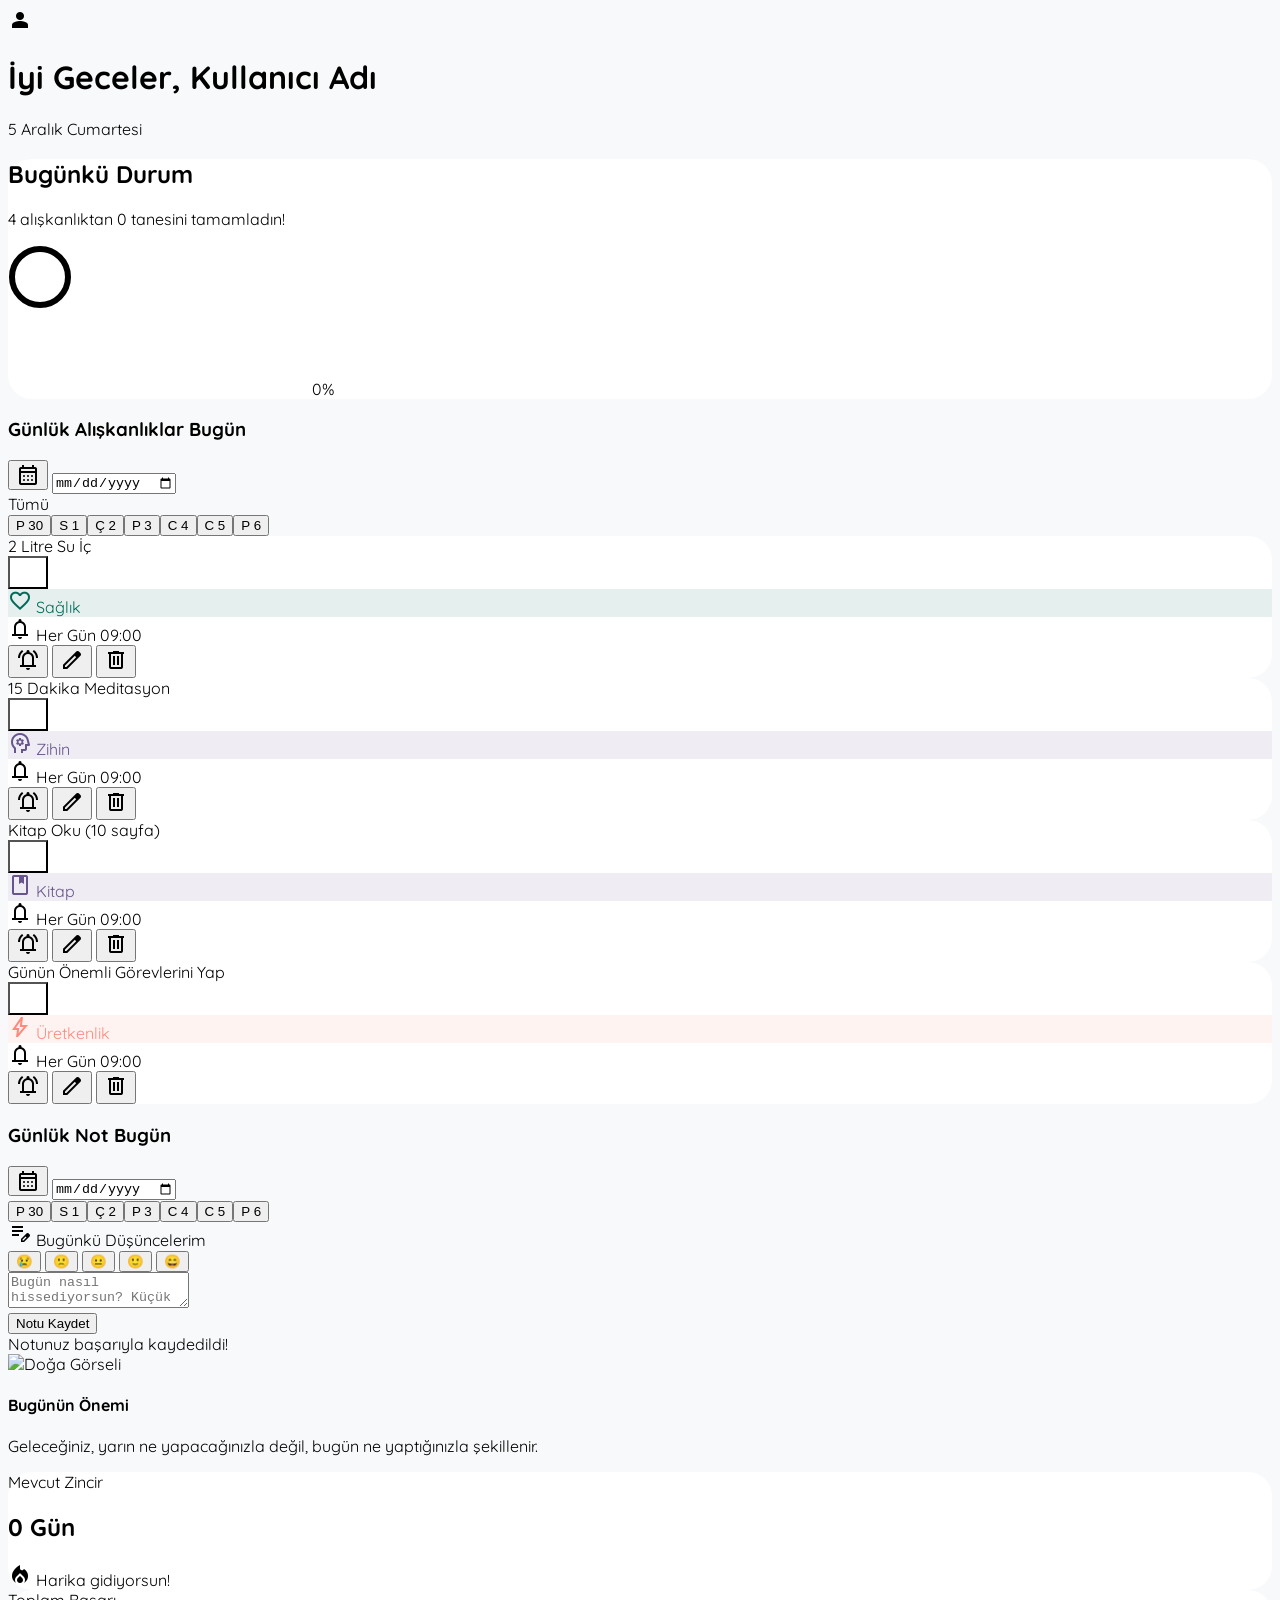
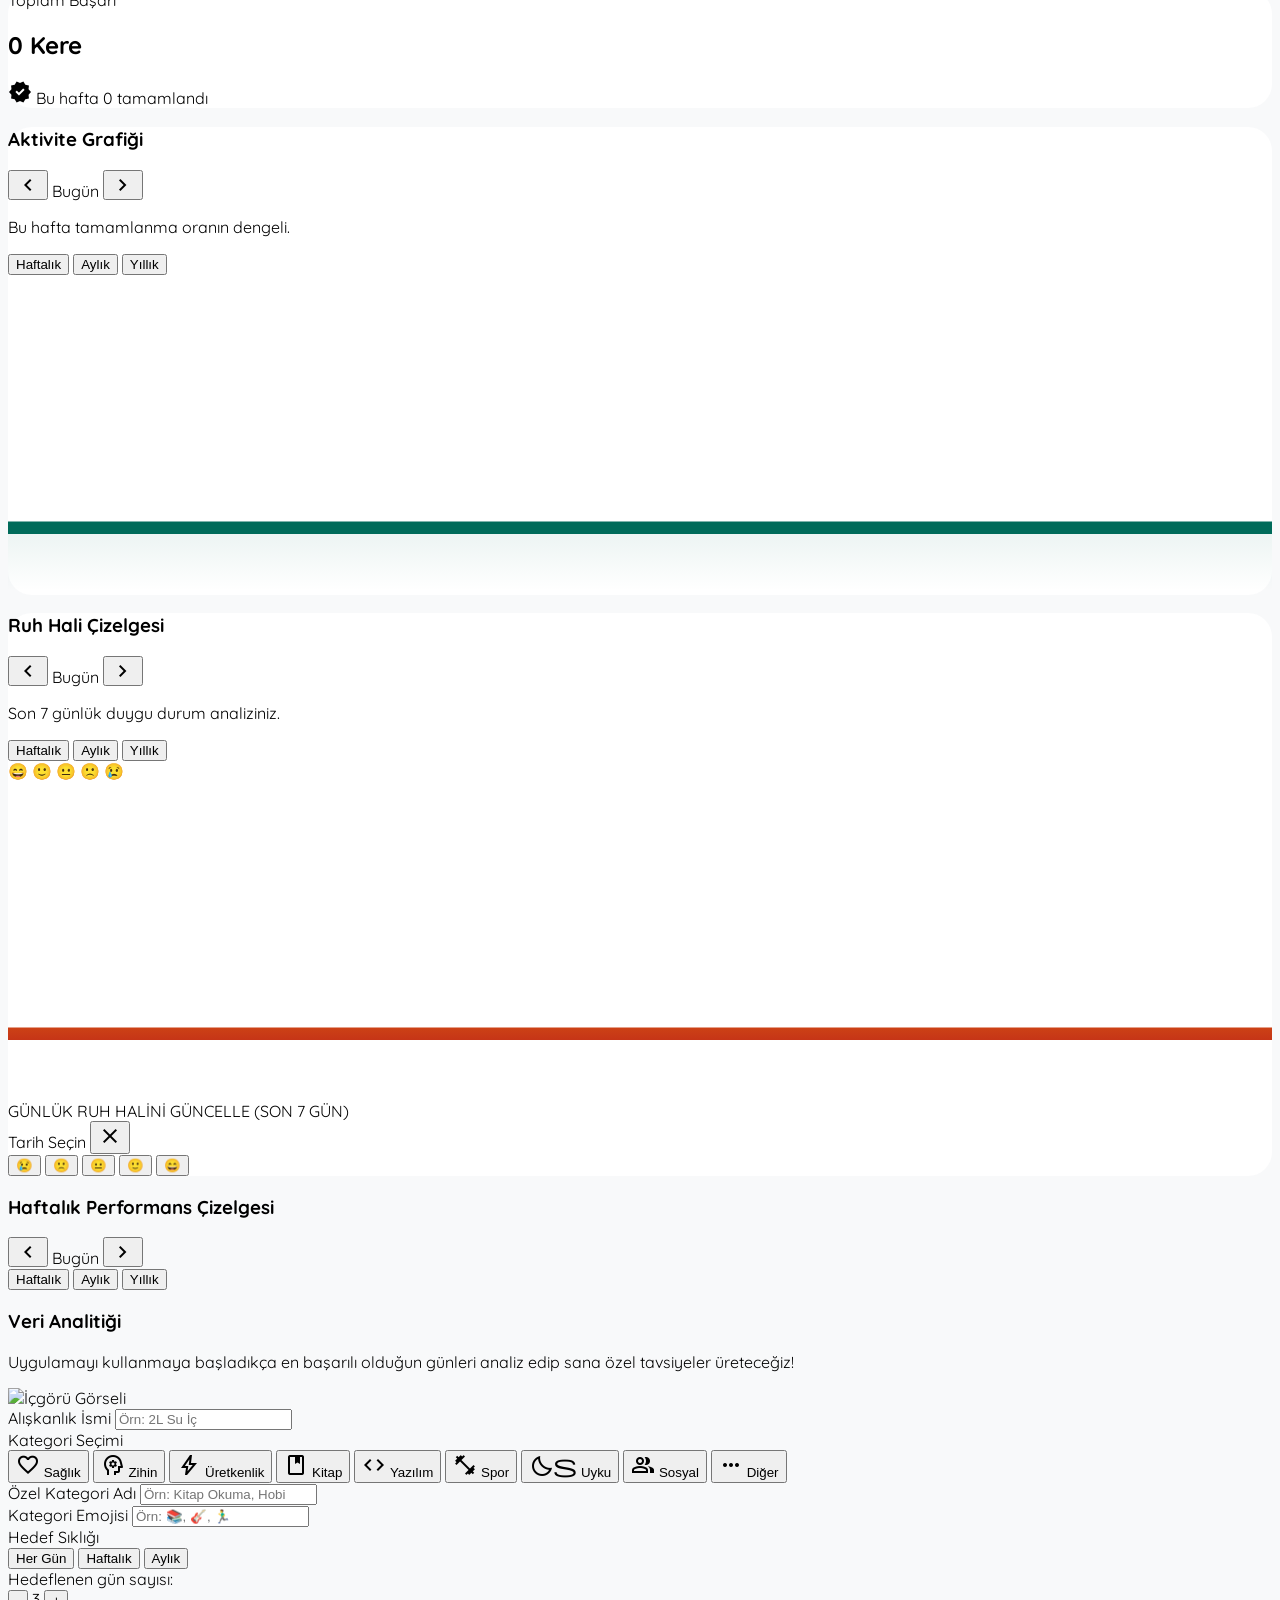
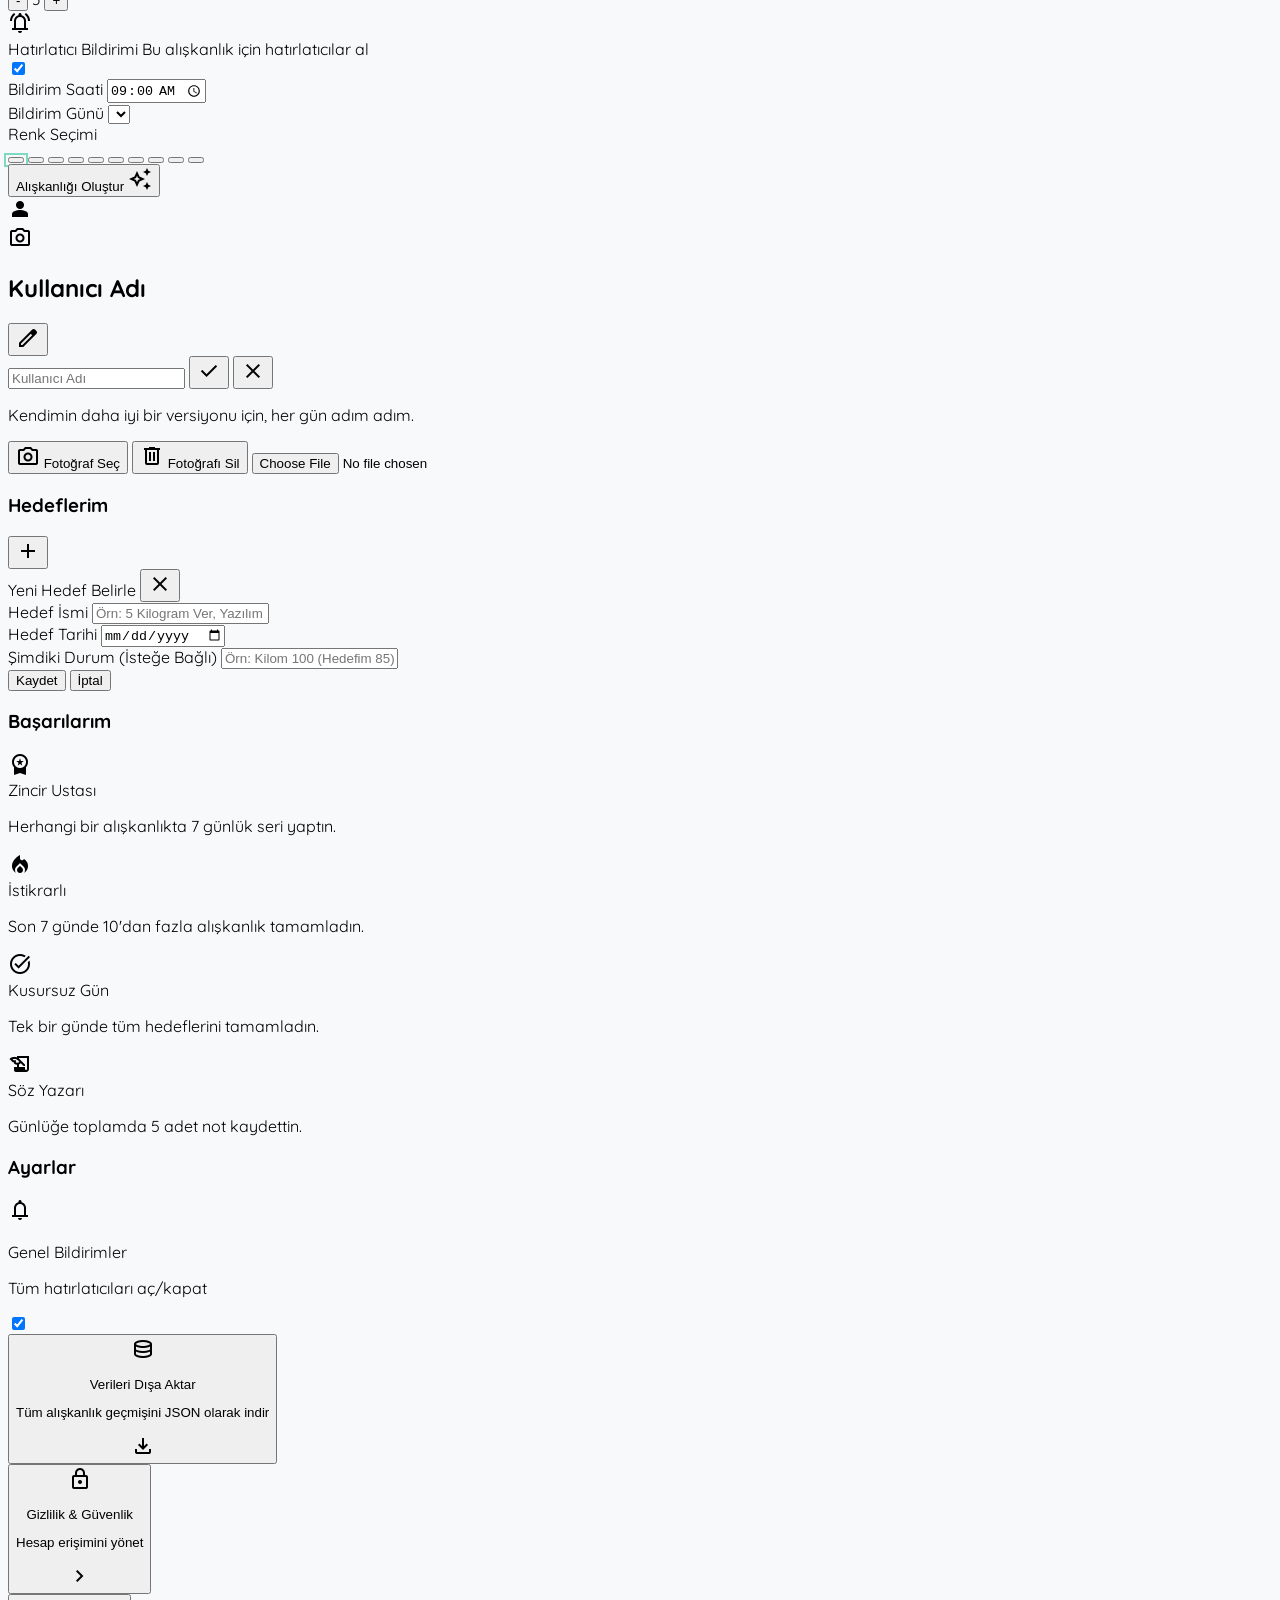
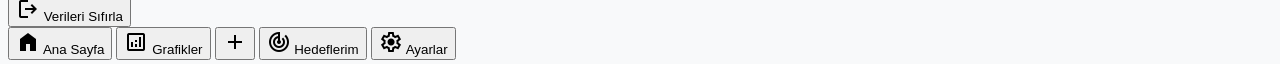
==== commit dede7cc8: "Fix mobile responsiveness, layout shifts, and navigation active states" ====
--- a/index.html
+++ b/index.html
@@ -156,13 +156,13 @@
     <!-- SCREEN 1: DASHBOARD -->
     <section id="screen-dashboard" class="screen-view px-container-padding py-md max-w-4xl mx-auto space-y-lg">
         <!-- Today's Progress Card -->
-        <div class="soft-card p-md shadow-[0_15px_20px_rgba(45,52,54,0.04)] border-l-4 border-primary">
-            <div class="flex justify-between items-end">
-                <div>
+        <div class="soft-card p-4 sm:p-md shadow-[0_15px_20px_rgba(45,52,54,0.04)] border-l-4 border-primary">
+            <div class="flex items-center justify-between gap-4">
+                <div class="min-w-0 flex-1">
                     <h2 class="font-headline-sm text-headline-sm">Bugünkü Durum</h2>
                     <p id="progress-summary-desc" class="font-body-md text-body-md text-on-surface-variant">5 alışkanlıktan 0 tanesini tamamladın!</p>
                 </div>
-                <div class="relative w-16 h-16 flex items-center justify-center">
+                <div class="relative w-16 h-16 flex items-center justify-center shrink-0">
                     <svg class="w-full h-full transform -rotate-90">
                         <circle class="text-surface-container" cx="32" cy="32" fill="transparent" r="28" stroke="currentColor" stroke-width="6"></circle>
                         <circle id="progress-circle-ring" class="text-primary transition-all duration-700" cx="32" cy="32" fill="transparent" r="28" stroke="currentColor" stroke-dasharray="176" stroke-dashoffset="176" stroke-width="6"></circle>
@@ -414,7 +414,7 @@
         </section>
 
         <!-- Dynamic Insights Panel -->
-        <section class="bg-primary/5 rounded-3xl p-4 sm:p-lg flex flex-col md:flex-row items-center gap-sm sm:gap-lg border border-primary/10 cursor-pointer hover:bg-primary/10 transition-all duration-300" onclick="cycleAdvice()">
+        <section class="bg-primary/5 rounded-3xl p-4 sm:p-lg flex flex-col md:flex-row items-center gap-sm sm:gap-lg border border-primary/10 cursor-pointer hover:bg-primary/10 transition-all duration-300 min-h-[270px] sm:min-h-[160px]" onclick="cycleAdvice()">
             <div class="flex-1 space-y-sm">
                 <h3 id="insight-box-title" class="font-headline-sm text-headline-sm text-primary">Veri Analitiği</h3>
                 <p id="insight-box-desc" class="font-body-md text-body-md text-on-surface-variant">Uygulamayı kullanmaya başladıkça en başarılı olduğun günleri analiz edip sana özel tavsiyeler üreteceğiz!</p>
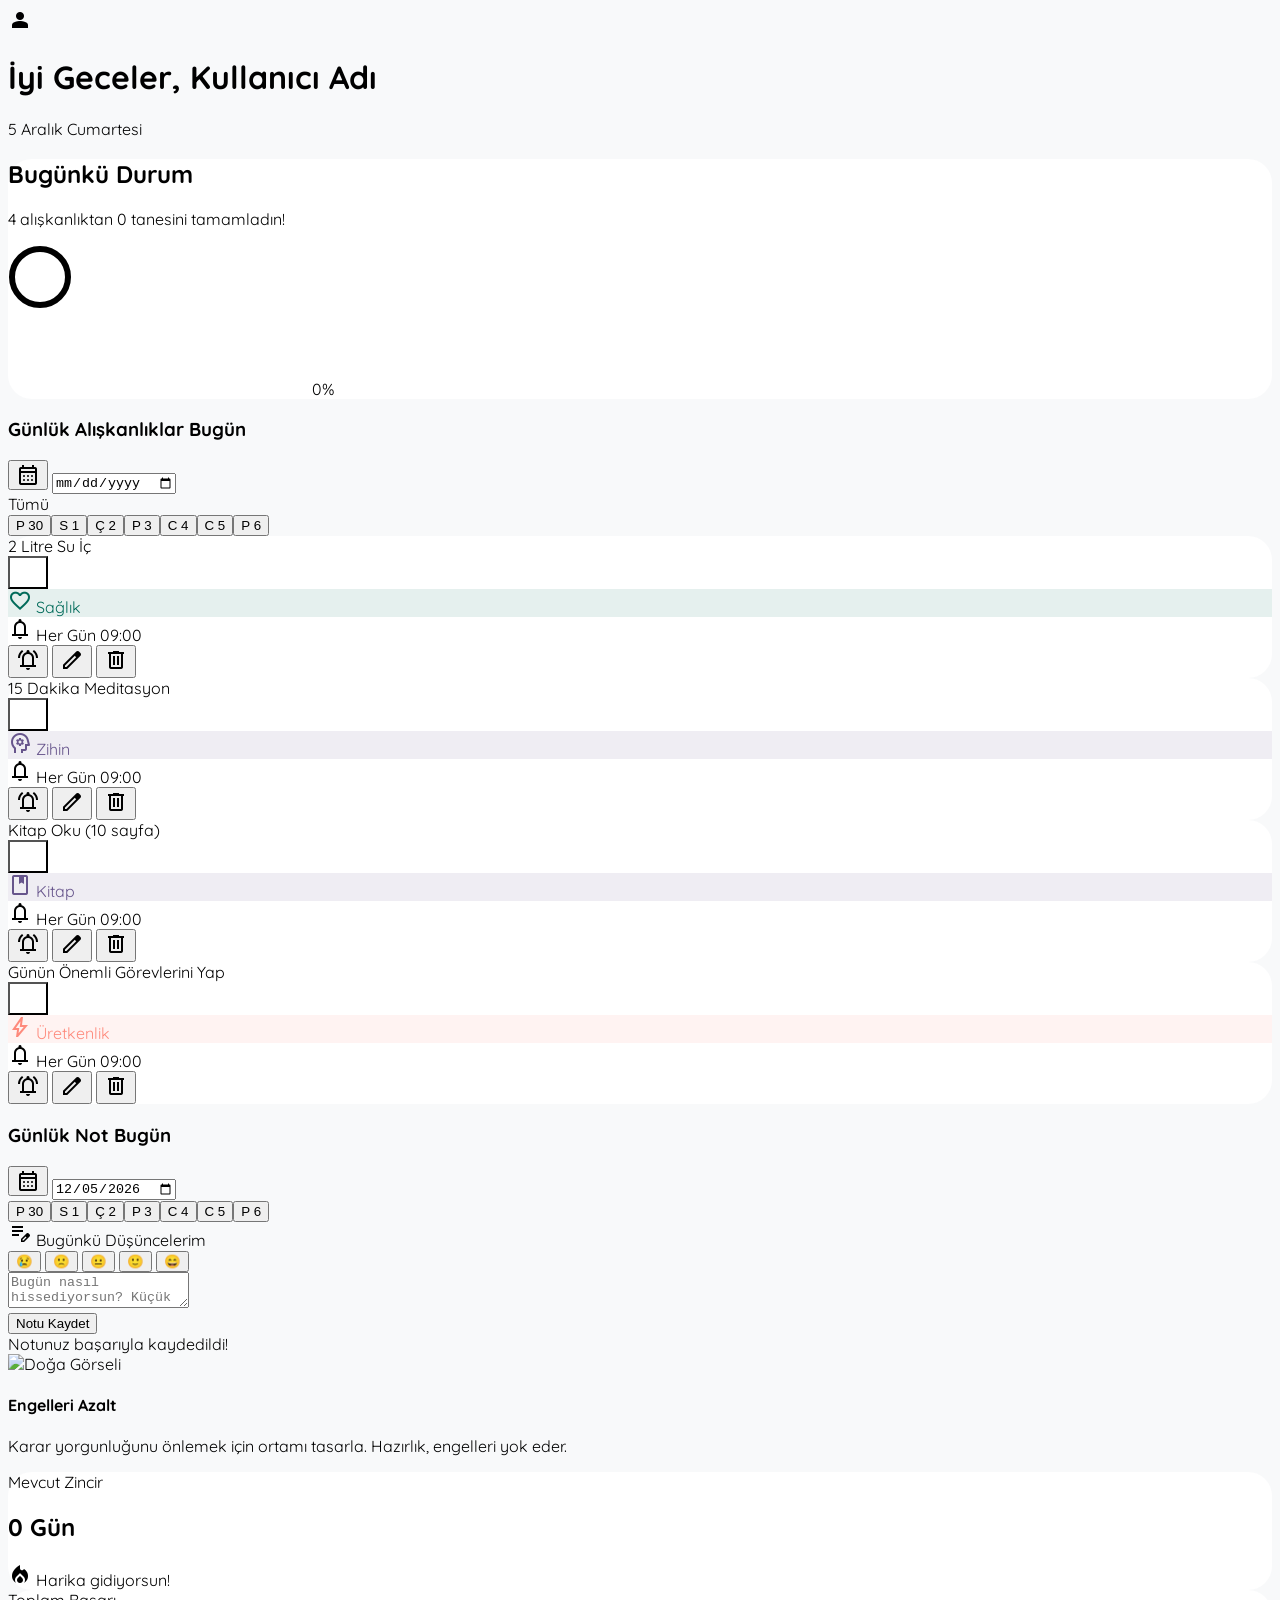
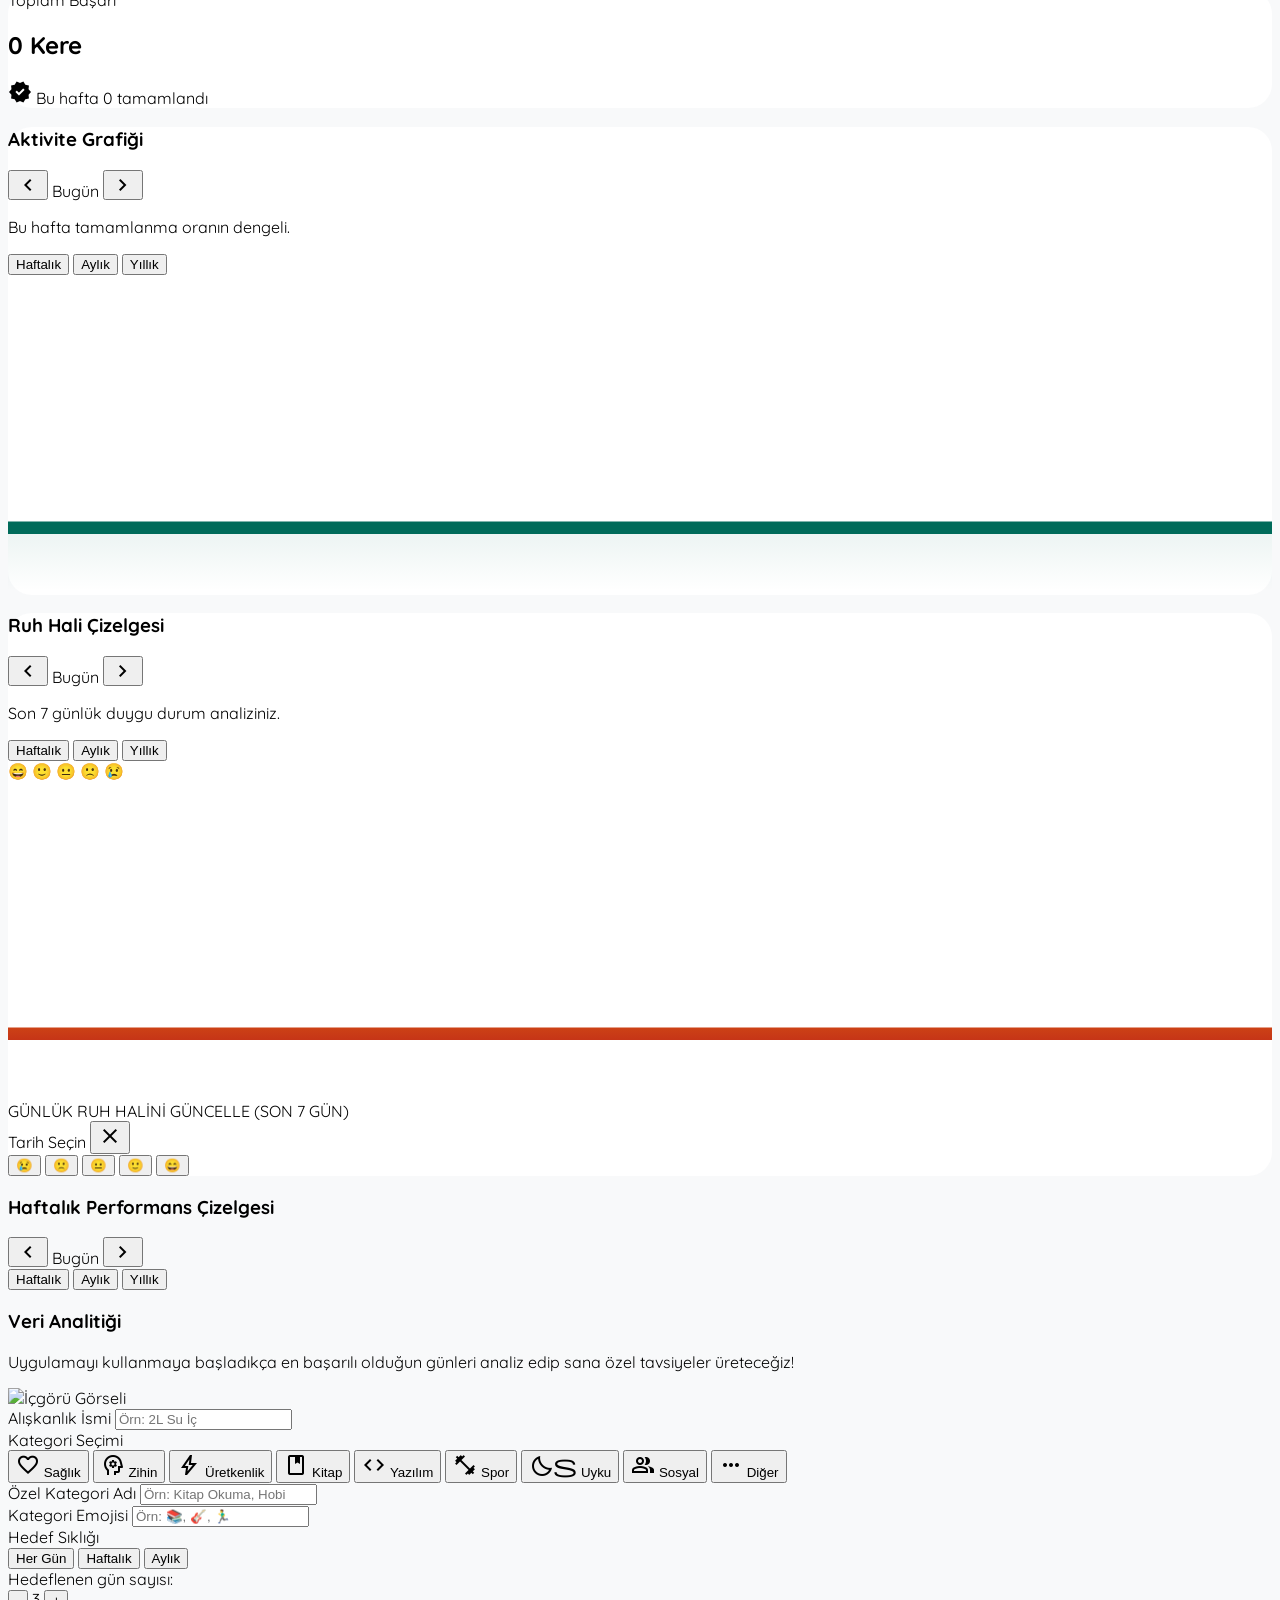
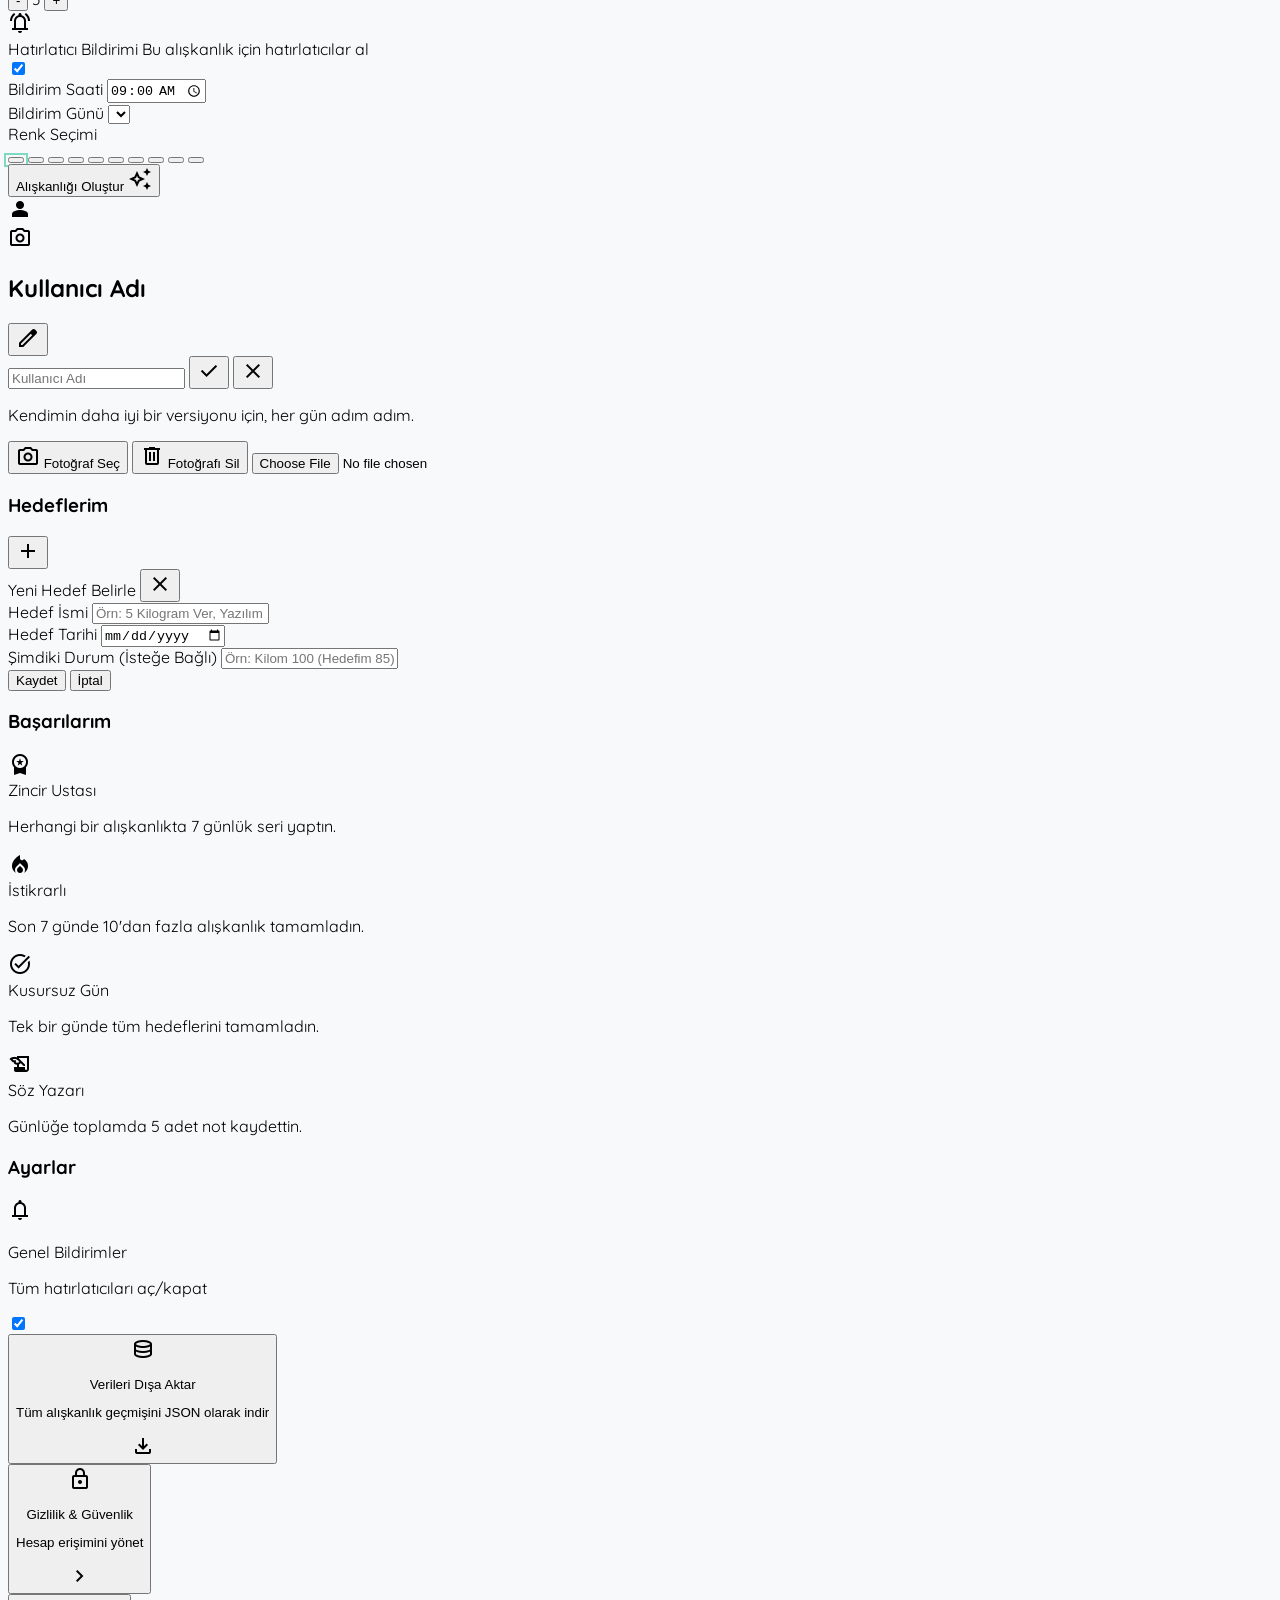
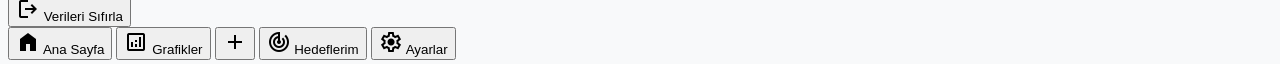
==== commit 20c73c71: "Fix dashboard journal load, make goals date parsing crash-proof, and hide scrollbars" ====
--- a/index.html
+++ b/index.html
@@ -134,6 +134,14 @@
         .soft-card:active {
             transform: scale(0.97);
         }
+        /* Hide scrollbars for timeline sliders */
+        #habits-timeline-row, #journal-timeline-row {
+            -ms-overflow-style: none;  /* IE and Edge */
+            scrollbar-width: none;  /* Firefox */
+        }
+        #habits-timeline-row::-webkit-scrollbar, #journal-timeline-row::-webkit-scrollbar {
+            display: none;  /* Chrome, Safari and Opera */
+        }
     </style>
 </head>
 <body class="bg-background text-on-surface min-h-screen pb-32">
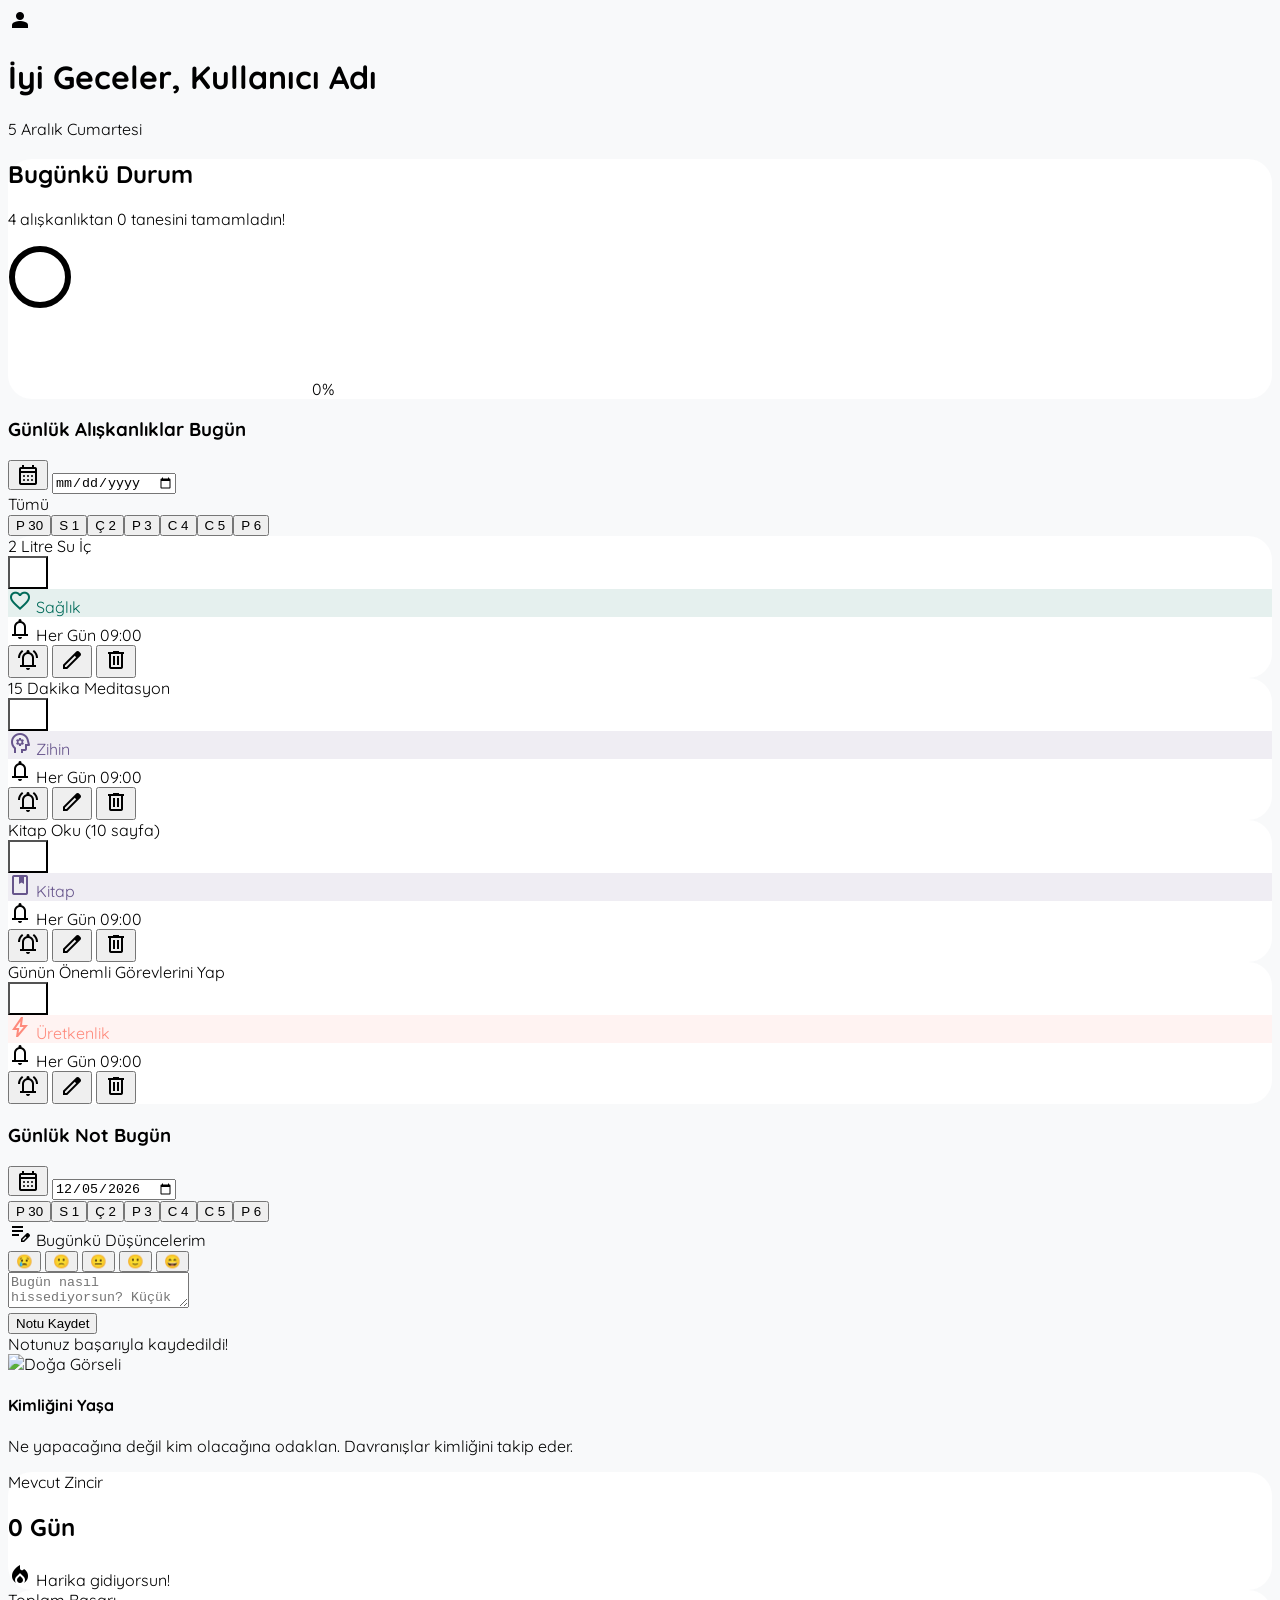
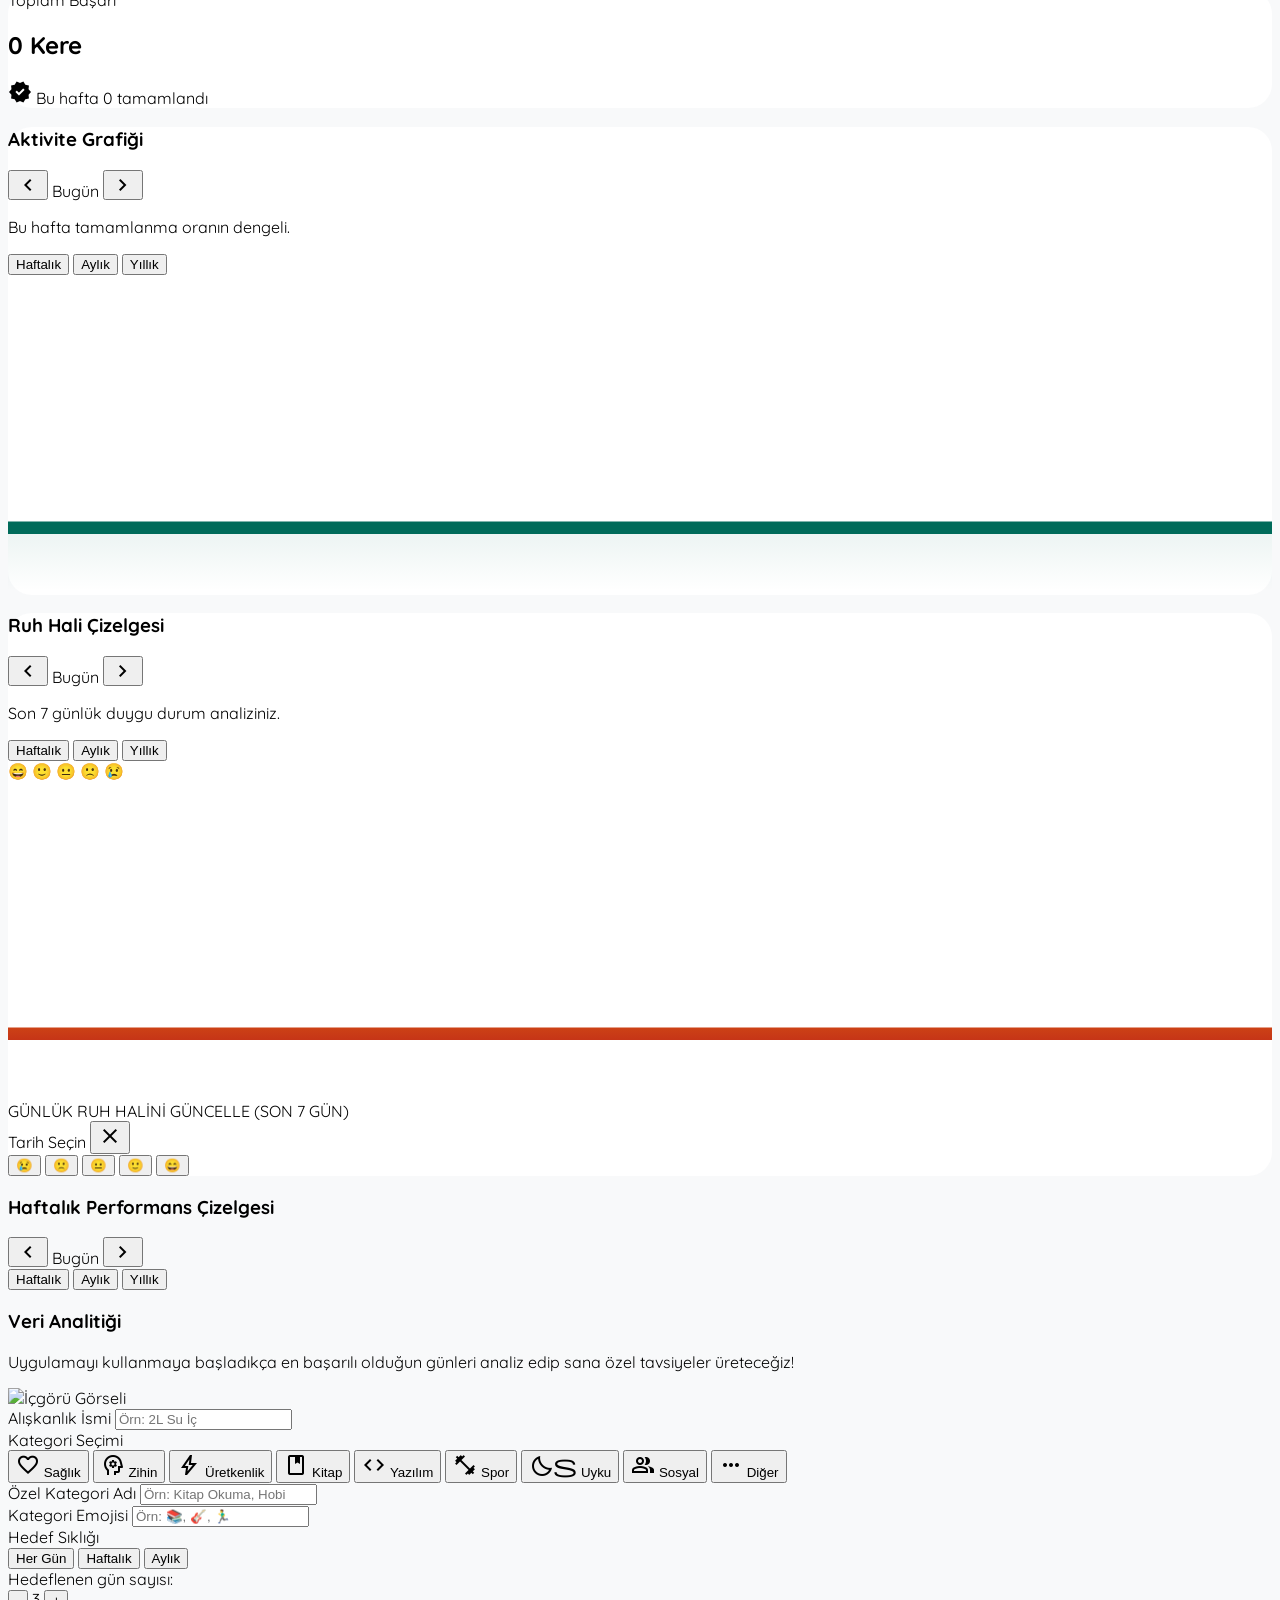
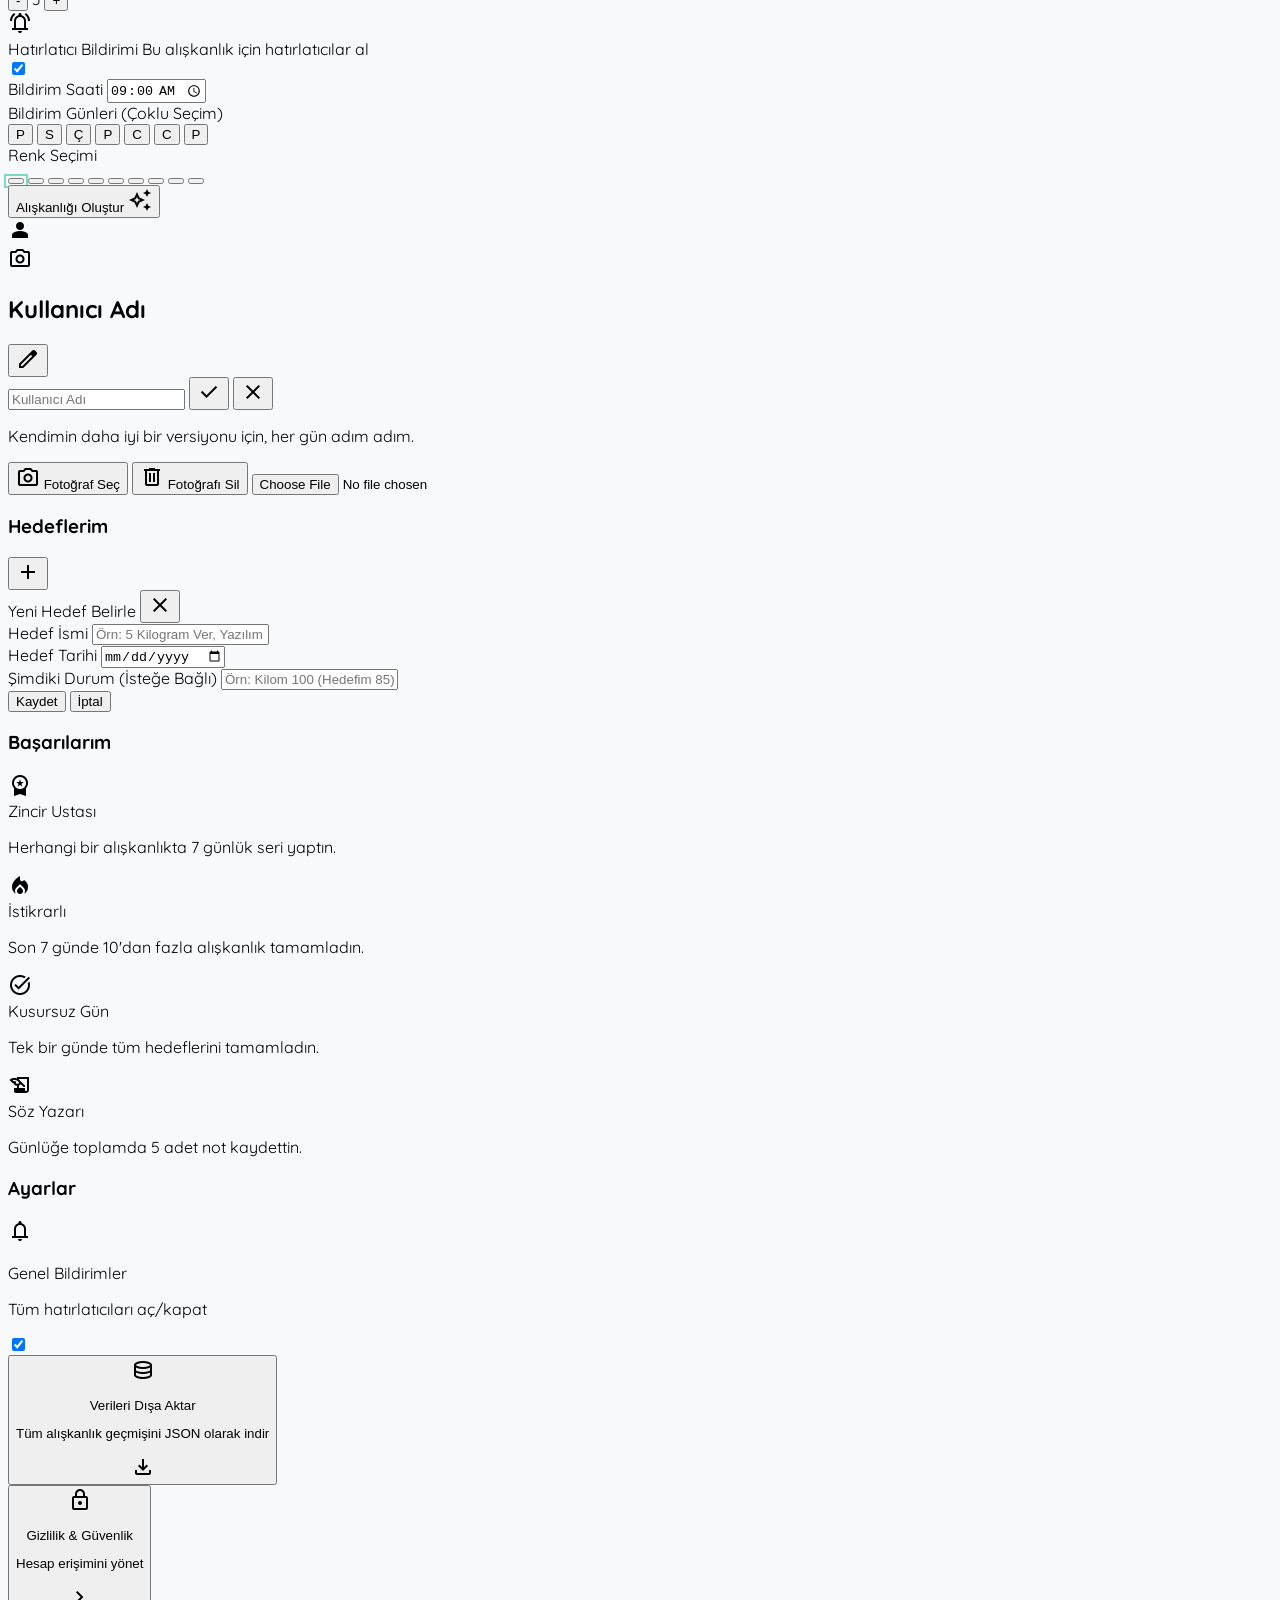
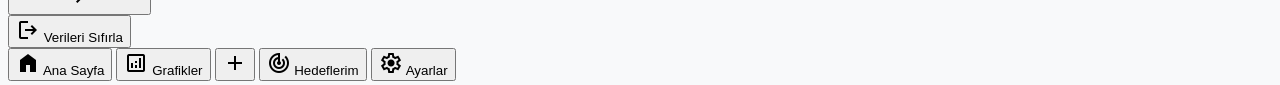
==== commit bc972bd7: "Fix: bildirim zamanlayıcı senkronizasyonu, gelişmiş izin yönetimi ve sw odaklanma desteği" ====
--- a/index.html
+++ b/index.html
@@ -539,12 +539,18 @@
                     <label class="font-label-sm text-label-sm text-on-surface-variant font-bold">Bildirim Saati</label>
                     <input type="time" id="add-habit-reminder-time" class="bg-white border-none rounded-xl py-1.5 px-3 font-body-md text-on-surface focus:ring-2 focus:ring-primary-container outline-none" value="09:00" />
                 </div>
-                <!-- Conditional day selector (weekly/monthly) -->
-                <div id="add-habit-reminder-day-container" class="hidden flex items-center justify-between mt-sm">
-                    <label id="add-habit-reminder-day-label" class="font-label-sm text-label-sm text-on-surface-variant font-bold">Bildirim Günü</label>
-                    <select id="add-habit-reminder-day" class="bg-white border-none rounded-xl py-1.5 px-3 font-body-md text-on-surface focus:ring-2 focus:ring-primary-container outline-none">
-                        <!-- Populated by JS -->
-                    </select>
+                <!-- Multi-select Weekdays Chip List -->
+                <div class="flex flex-col gap-xs mt-1">
+                    <label class="font-label-sm text-label-sm text-on-surface-variant font-bold">Bildirim Günleri (Çoklu Seçim)</label>
+                    <div class="flex justify-between gap-1 w-full bg-white p-2 rounded-2xl border border-surface-container shadow-inner">
+                        <button type="button" class="day-chip w-9 h-9 rounded-full bg-primary text-white font-bold text-xs flex items-center justify-center transition-all select-none" data-day="Pazartesi" onclick="toggleDayChip(this)">P</button>
+                        <button type="button" class="day-chip w-9 h-9 rounded-full bg-primary text-white font-bold text-xs flex items-center justify-center transition-all select-none" data-day="Salı" onclick="toggleDayChip(this)">S</button>
+                        <button type="button" class="day-chip w-9 h-9 rounded-full bg-primary text-white font-bold text-xs flex items-center justify-center transition-all select-none" data-day="Çarşamba" onclick="toggleDayChip(this)">Ç</button>
+                        <button type="button" class="day-chip w-9 h-9 rounded-full bg-primary text-white font-bold text-xs flex items-center justify-center transition-all select-none" data-day="Perşembe" onclick="toggleDayChip(this)">P</button>
+                        <button type="button" class="day-chip w-9 h-9 rounded-full bg-primary text-white font-bold text-xs flex items-center justify-center transition-all select-none" data-day="Cuma" onclick="toggleDayChip(this)">C</button>
+                        <button type="button" class="day-chip w-9 h-9 rounded-full bg-primary text-white font-bold text-xs flex items-center justify-center transition-all select-none" data-day="Cumartesi" onclick="toggleDayChip(this)">C</button>
+                        <button type="button" class="day-chip w-9 h-9 rounded-full bg-primary text-white font-bold text-xs flex items-center justify-center transition-all select-none" data-day="Pazar" onclick="toggleDayChip(this)">P</button>
+                    </div>
                 </div>
             </div>
 
@@ -723,6 +729,11 @@
                         <input type="checkbox" id="settings-notifications-toggle" class="sr-only peer" checked>
                         <div class="w-11 h-6 bg-surface-container rounded-full peer peer-checked:after:translate-x-full peer-checked:after:border-white after:content-[''] after:absolute after:top-[2px] after:left-[2px] after:bg-white after:border-surface-variant after:border after:rounded-full after:h-5 after:w-5 after:transition-all peer-checked:bg-primary"></div>
                     </label>
+                </div>
+
+                <!-- Dynamic Notification Permissions & Test Area -->
+                <div id="settings-notification-status-container" class="px-5 pb-5">
+                    <!-- Dynamic state will be rendered here by JS -->
                 </div>
 
                 <div class="h-[1px] bg-surface-container mx-5"></div>
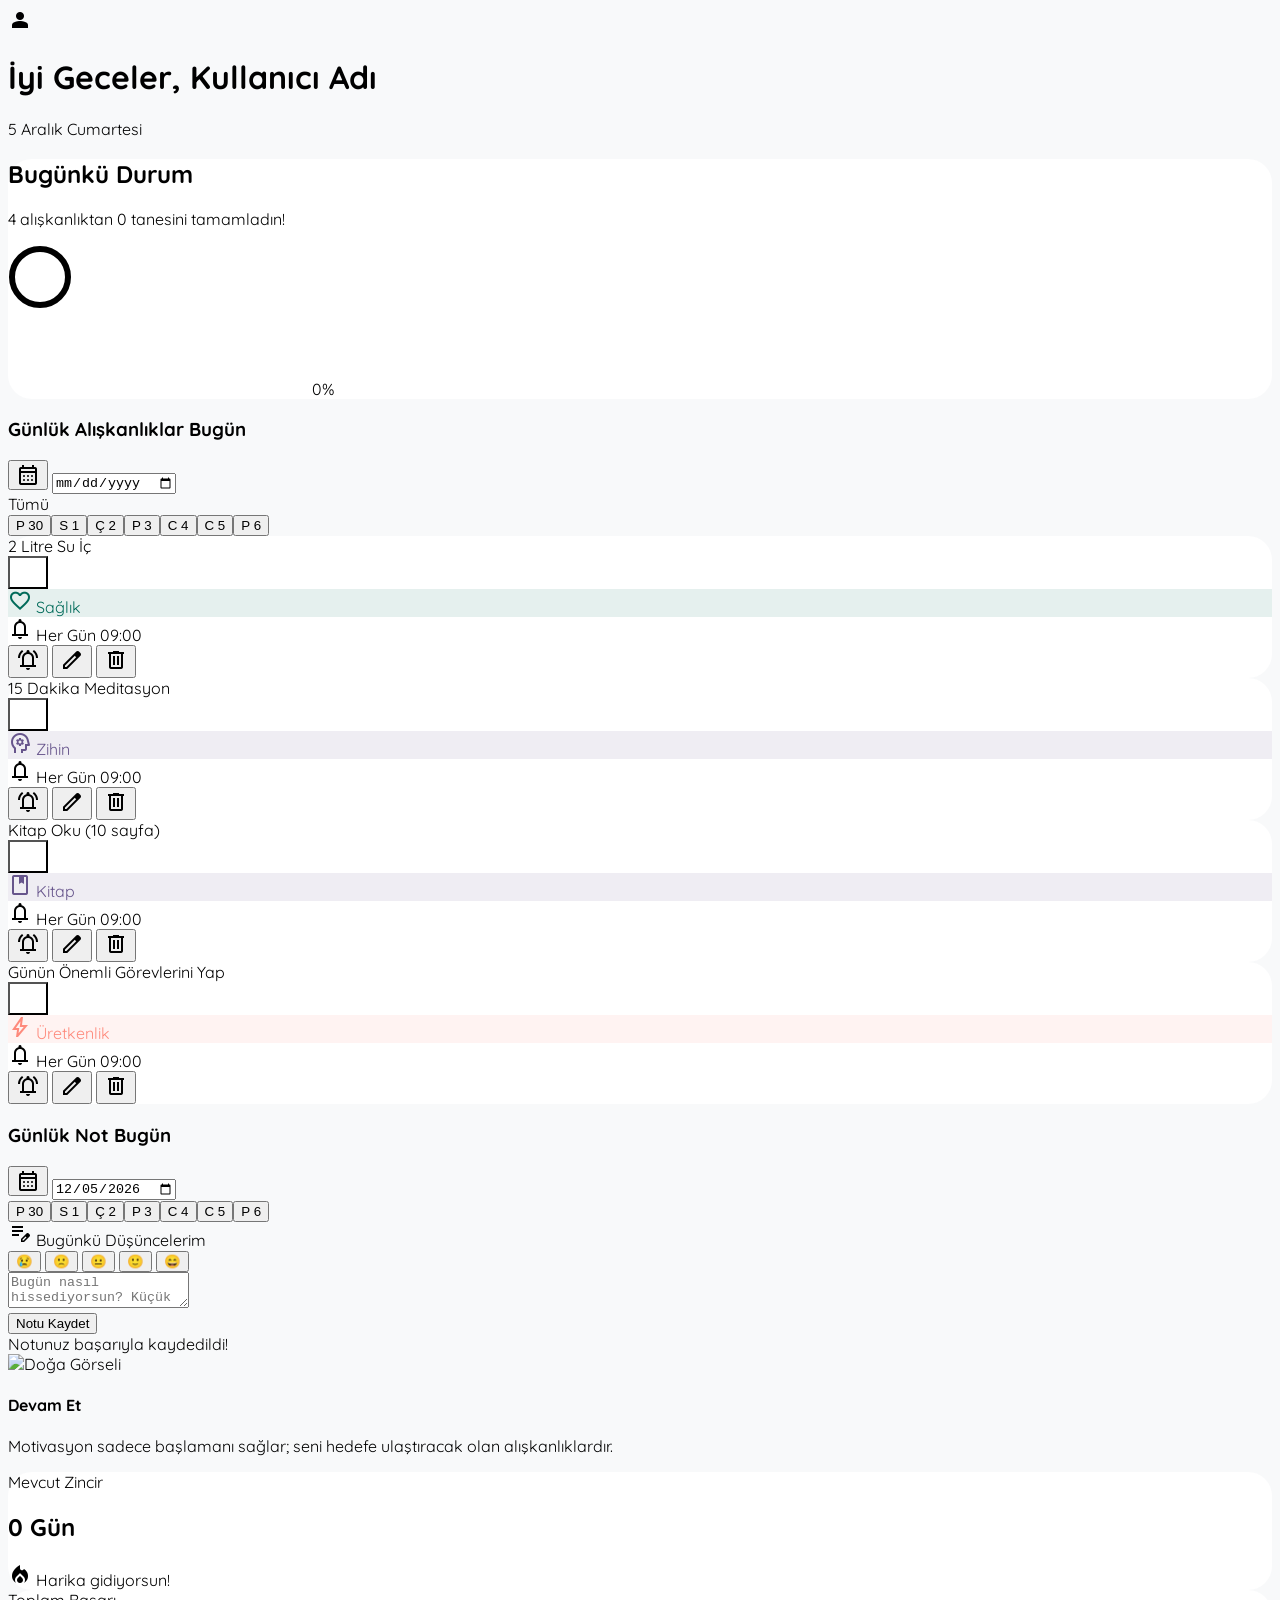
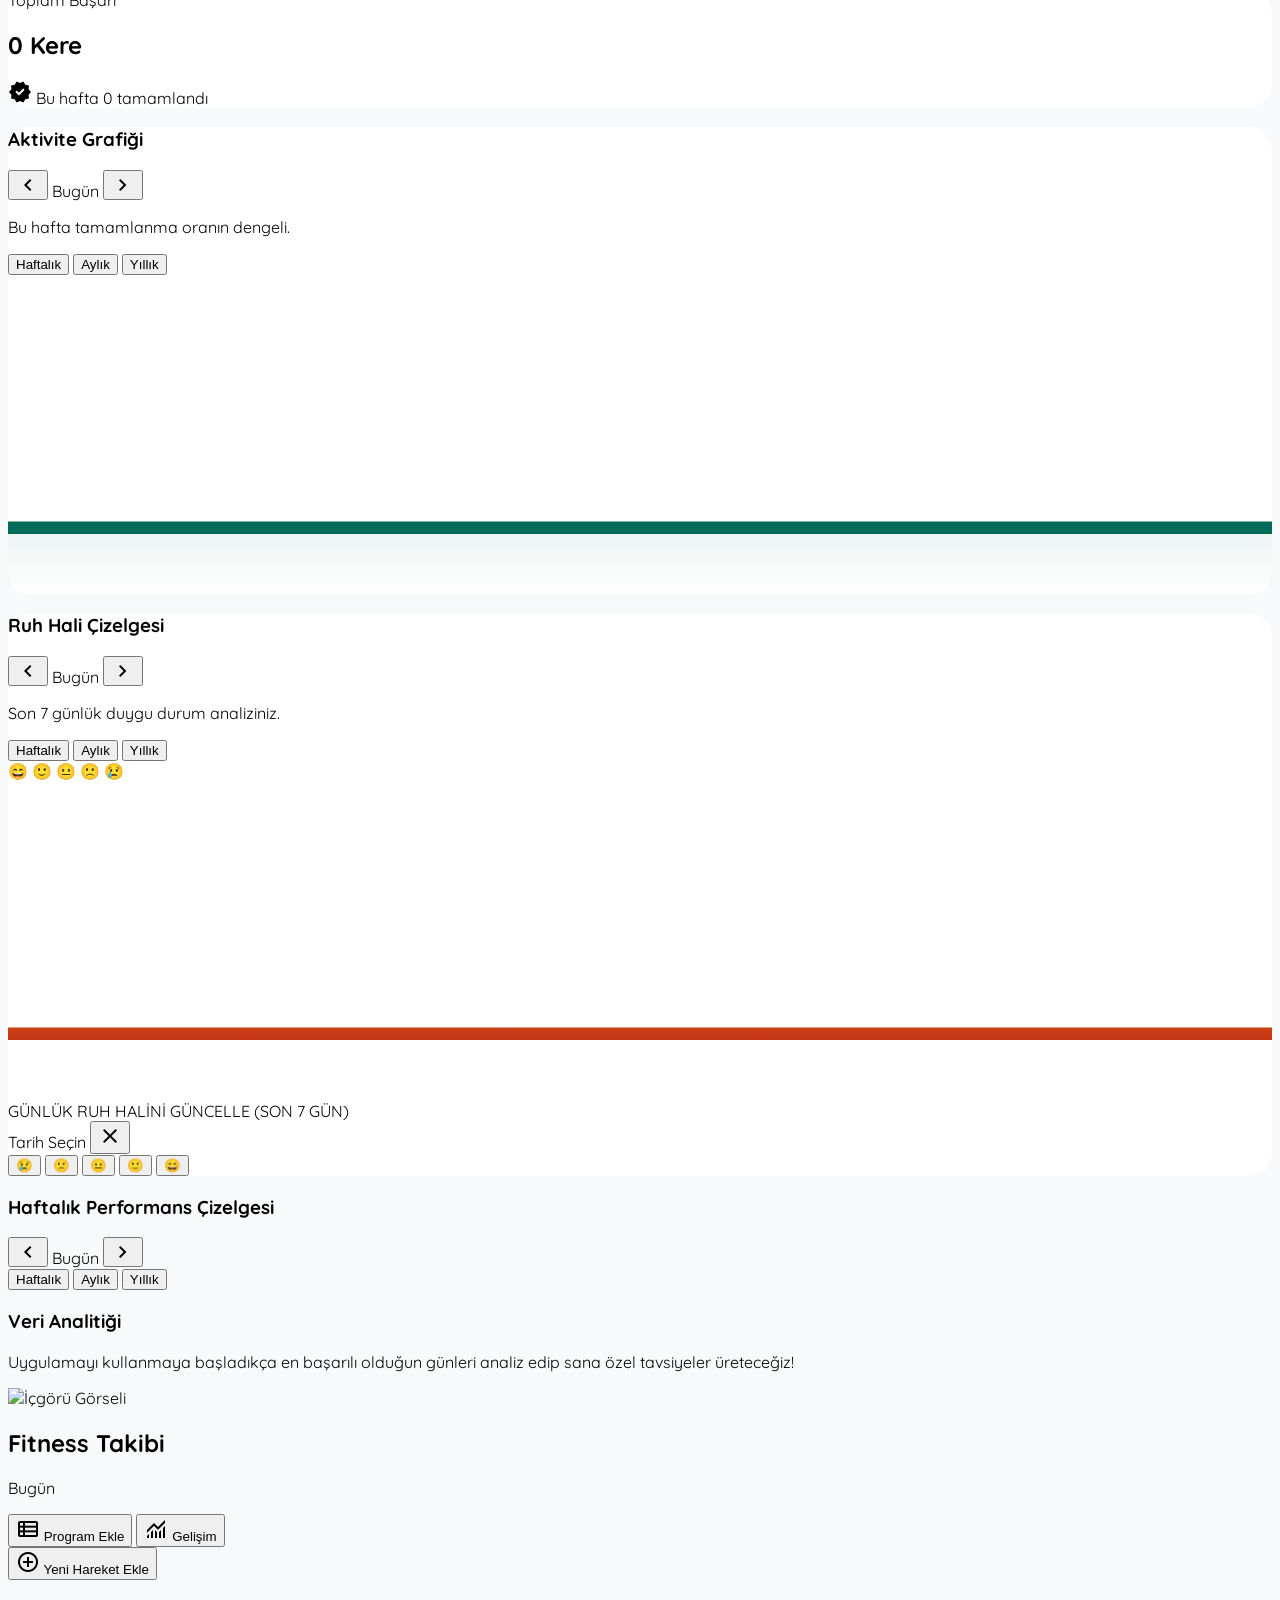
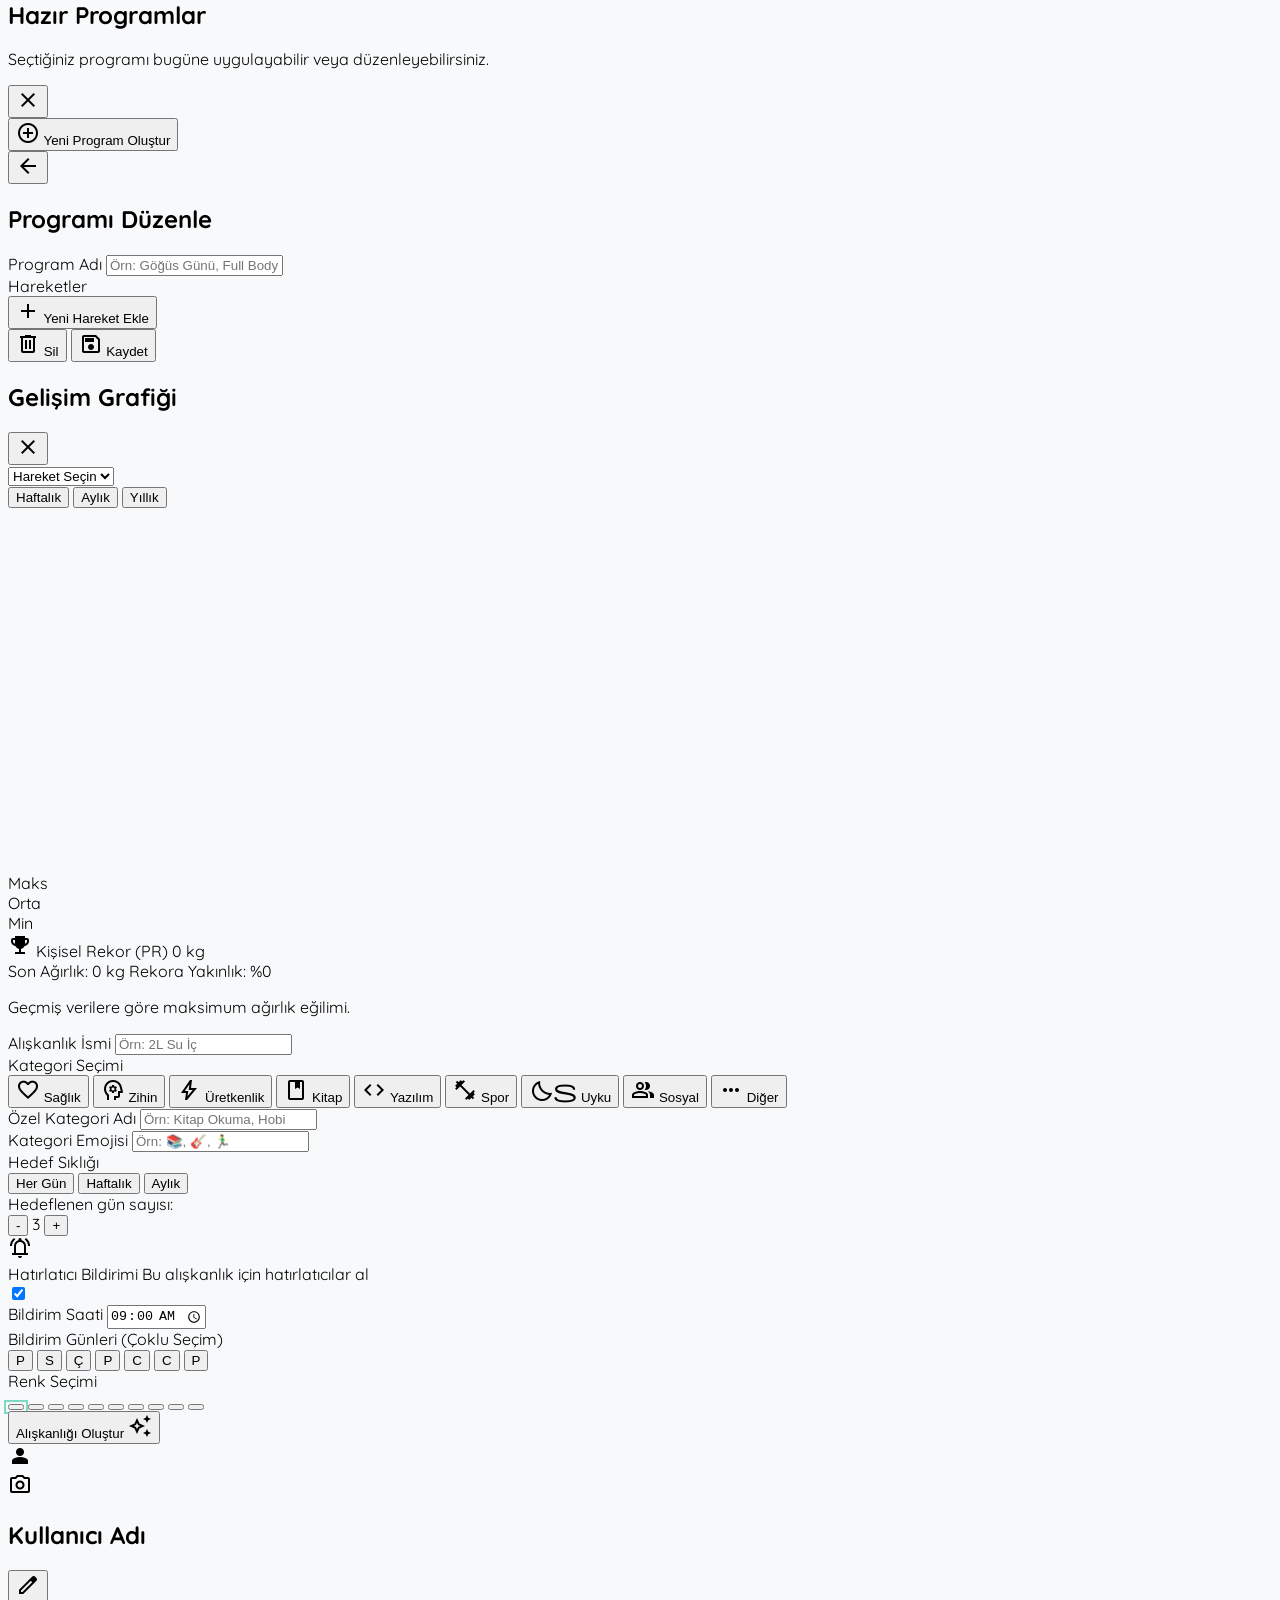
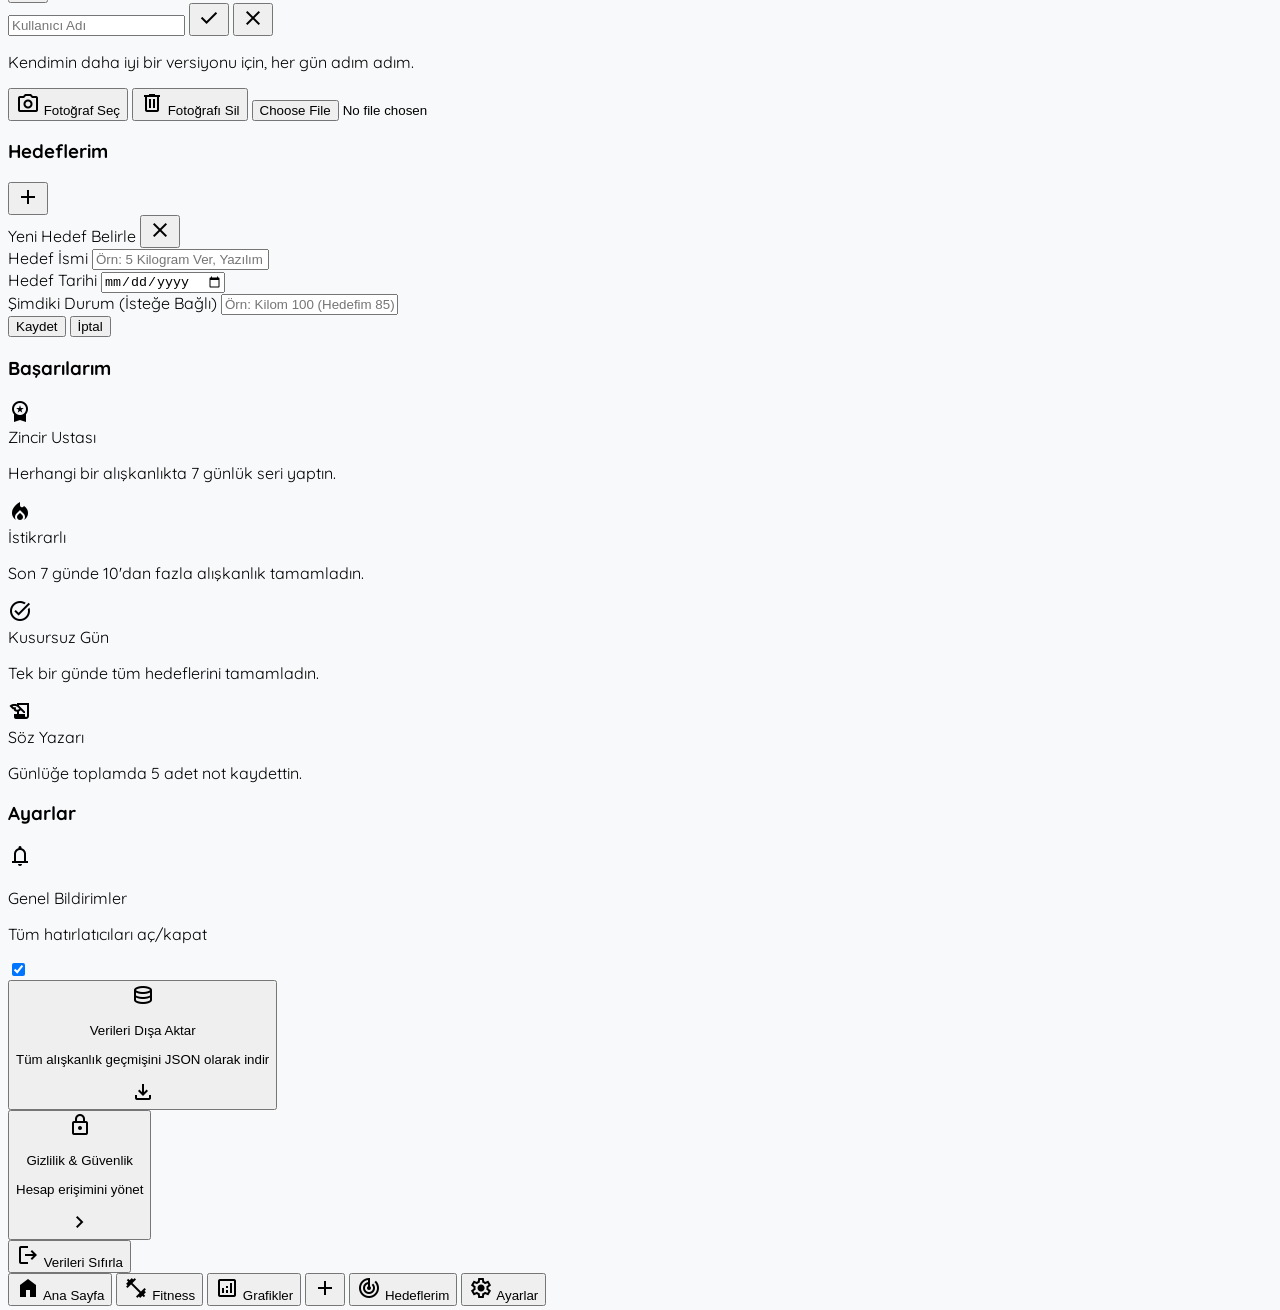
==== commit 11f1c4d2: "feat: add fitness tracking with dynamic templates, S23 mobile navigation and PR charts" ====
--- a/index.html
+++ b/index.html
@@ -433,6 +433,172 @@
         </section>
     </section>
 
+    <!-- SCREEN: FITNESS -->
+    <section id="screen-fitness" class="screen-view hidden px-container-padding py-md max-w-4xl mx-auto space-y-lg relative">
+        <!-- Fitness Header & Timeline -->
+        <header class="flex flex-col gap-6 pt-4 px-2">
+            <div class="flex items-center justify-between">
+                <div>
+                    <h1 class="font-display-md text-display-md text-on-surface tracking-tight" id="fitness-greeting">Fitness Takibi</h1>
+                    <p class="font-body-md text-body-md text-on-surface-variant mt-1" id="fitness-date-display">Bugün</p>
+                </div>
+            </div>
+            <!-- Timeline Container -->
+            <div class="relative w-full overflow-hidden pb-2" id="fitness-timeline-wrapper">
+                <div class="flex gap-4 overflow-x-auto snap-x snap-mandatory scrollbar-hide py-2 px-1" id="fitness-timeline" style="scrollbar-width: none; -ms-overflow-style: none;">
+                    <!-- Timeline items will be injected here via app.js -->
+                </div>
+            </div>
+        </header>
+
+        <!-- Quick Actions -->
+        <div class="flex gap-4 px-2">
+            <button onclick="openFitnessTemplateModal()" class="flex-1 bg-primary-container text-primary rounded-2xl p-4 flex items-center justify-center gap-2 font-label-md hover:bg-primary-container/80 transition-colors">
+                <span class="material-symbols-outlined">view_list</span>
+                Program Ekle
+            </button>
+            <button onclick="openFitnessChartModal()" class="flex-1 bg-secondary-container/50 text-secondary rounded-2xl p-4 flex items-center justify-center gap-2 font-label-md hover:bg-secondary-container/80 transition-colors">
+                <span class="material-symbols-outlined">monitoring</span>
+                Gelişim
+            </button>
+        </div>
+
+        <!-- Today's Exercises -->
+        <div id="fitness-exercise-list" class="space-y-4 px-2">
+            <!-- Dynamic exercise cards go here -->
+        </div>
+
+        <!-- Add Exercise -->
+        <div class="px-2 pb-6">
+            <button onclick="addNewExerciseRow()" class="w-full border-2 border-dashed border-surface-container-high rounded-3xl p-5 flex flex-col items-center justify-center text-on-surface-variant hover:bg-surface-container/50 transition-colors">
+                <span class="material-symbols-outlined text-[32px] mb-2">add_circle</span>
+                <span class="font-label-lg">Yeni Hareket Ekle</span>
+            </button>
+        </div>
+
+        <!-- Fitness Templates Overlay Modal (Hidden by default) -->
+        <div id="fitness-template-modal" class="hidden fixed inset-0 z-[100] bg-surface/95 dark:bg-[#121415]/95 backdrop-blur-sm flex-col max-w-md mx-auto md:inset-y-12 md:rounded-3xl md:shadow-2xl md:border md:border-surface-container-high/40 overflow-hidden">
+            <!-- View 1: List View -->
+            <div id="fitness-template-list-view" class="flex flex-col h-full w-full">
+                <div class="flex items-center justify-between p-6 pb-2">
+                    <div>
+                        <h2 class="font-headline-sm text-on-surface">Hazır Programlar</h2>
+                        <p class="text-xs text-on-surface-variant">Seçtiğiniz programı bugüne uygulayabilir veya düzenleyebilirsiniz.</p>
+                    </div>
+                    <button onclick="closeFitnessTemplateModal()" class="w-10 h-10 rounded-full bg-surface-container flex items-center justify-center text-on-surface-variant">
+                        <span class="material-symbols-outlined">close</span>
+                    </button>
+                </div>
+                <div id="fitness-template-list" class="flex-1 overflow-y-auto p-6 space-y-4">
+                    <!-- Templates injected here -->
+                </div>
+                <div class="p-6 border-t border-surface-container-high/40">
+                    <button onclick="openFitnessTemplateEditor()" class="w-full bg-primary text-white rounded-2xl p-4 flex items-center justify-center gap-2 font-label-md hover:bg-primary/95 transition-all">
+                        <span class="material-symbols-outlined">add_circle</span>
+                        Yeni Program Oluştur
+                    </button>
+                </div>
+            </div>
+
+            <!-- View 2: Edit View -->
+            <div id="fitness-template-edit-view" class="hidden flex-col h-full w-full">
+                <div class="flex items-center justify-between p-6 pb-2">
+                    <button onclick="showFitnessTemplateList()" class="w-10 h-10 rounded-full bg-surface-container flex items-center justify-center text-on-surface-variant">
+                        <span class="material-symbols-outlined">arrow_back</span>
+                    </button>
+                    <h2 id="fitness-template-editor-title" class="font-headline-sm text-on-surface">Programı Düzenle</h2>
+                    <div class="w-10 h-10"></div> <!-- Spacer for center-alignment of title -->
+                </div>
+                <div class="flex-1 overflow-y-auto p-6 space-y-6">
+                    <!-- Template Name Input -->
+                    <div class="flex flex-col gap-2">
+                        <label class="text-xs font-bold text-on-surface-variant">Program Adı</label>
+                        <input id="fitness-template-name-input" type="text" class="w-full p-4 rounded-2xl bg-surface-container text-on-surface font-body-lg border-none focus:ring-2 focus:ring-primary-container outline-none" placeholder="Örn: Göğüs Günü, Full Body">
+                    </div>
+                    <!-- Template Exercises List -->
+                    <div class="flex flex-col gap-2">
+                        <label class="text-xs font-bold text-on-surface-variant">Hareketler</label>
+                        <div id="fitness-template-exercises-container" class="space-y-3">
+                            <!-- Injected exercise input rows -->
+                        </div>
+                        <button onclick="addExerciseToTemplateEditor()" class="mt-2 w-full border border-dashed border-primary/30 hover:border-primary/60 text-primary rounded-xl p-3 flex items-center justify-center gap-2 text-xs font-bold hover:bg-primary/5 transition-all">
+                            <span class="material-symbols-outlined text-[16px]">add</span>
+                            Yeni Hareket Ekle
+                        </button>
+                    </div>
+                </div>
+                <div class="p-6 border-t border-surface-container-high/40 flex gap-4">
+                    <button id="btn-delete-fitness-template" onclick="deleteFitnessTemplate()" class="flex-1 bg-error/10 text-error rounded-2xl p-4 flex items-center justify-center gap-2 font-label-md hover:bg-error/20 transition-all">
+                        <span class="material-symbols-outlined">delete</span>
+                        Sil
+                    </button>
+                    <button onclick="saveFitnessTemplate()" class="flex-[2] bg-primary text-white rounded-2xl p-4 flex items-center justify-center gap-2 font-label-md hover:bg-primary/90 transition-all">
+                        <span class="material-symbols-outlined">save</span>
+                        Kaydet
+                    </button>
+                </div>
+            </div>
+        </div>
+
+        <!-- Fitness Chart Overlay Modal (Hidden by default) -->
+        <div id="fitness-chart-modal" class="hidden fixed inset-0 z-[100] bg-surface/95 dark:bg-[#121415]/95 backdrop-blur-sm flex-col max-w-md mx-auto md:inset-y-12 md:rounded-3xl md:shadow-2xl md:border md:border-surface-container-high/40 overflow-hidden">
+            <div class="flex items-center justify-between p-6 pb-2">
+                <h2 class="font-headline-sm text-on-surface">Gelişim Grafiği</h2>
+                <button onclick="closeFitnessChartModal()" class="w-10 h-10 rounded-full bg-surface-container flex items-center justify-center text-on-surface-variant">
+                    <span class="material-symbols-outlined">close</span>
+                </button>
+            </div>
+            <div class="p-6 flex-1 overflow-y-auto space-y-4">
+                <select id="fitness-chart-exercise-select" class="w-full p-4 rounded-2xl bg-surface-container text-on-surface font-body-lg" onchange="renderFitnessChart()">
+                    <option value="">Hareket Seçin</option>
+                </select>
+
+                <!-- Timeframe Selector -->
+                <div class="flex bg-surface-container-high dark:bg-white/5 rounded-2xl p-1 w-full" id="fitness-chart-range-selector">
+                    <button class="flex-1 py-2 text-xs font-semibold rounded-xl transition-all duration-300 bg-primary text-white" id="btn-fit-weekly" onclick="switchFitnessChartRange('weekly')" type="button">Haftalık</button>
+                    <button class="flex-1 py-2 text-xs font-semibold rounded-xl transition-all duration-300 text-on-surface-variant" id="btn-fit-monthly" onclick="switchFitnessChartRange('monthly')" type="button">Aylık</button>
+                    <button class="flex-1 py-2 text-xs font-semibold rounded-xl transition-all duration-300 text-on-surface-variant" id="btn-fit-yearly" onclick="switchFitnessChartRange('yearly')" type="button">Yıllık</button>
+                </div>
+                
+                <div class="relative w-full aspect-[4/3] max-h-64 bg-surface-container/30 rounded-3xl p-4 overflow-hidden border border-surface-container-high/30">
+                    <svg viewBox="0 0 420 120" preserveAspectRatio="none" class="w-full h-full drop-shadow-sm">
+                        <defs>
+                            <linearGradient id="fitness-line-grad" x1="0" y1="0" x2="1" y2="0">
+                                <stop offset="0%" stop-color="#006b5a"></stop>
+                                <stop offset="100%" stop-color="#4a635d"></stop>
+                            </linearGradient>
+                        </defs>
+                        <!-- PR Reference Line -->
+                        <line id="fitness-chart-pr-line" x1="0" y1="0" x2="420" y2="0" stroke="#f59e0b" stroke-dasharray="3,3" stroke-width="2" opacity="0"></line>
+                        <!-- Chart Line -->
+                        <path id="fitness-chart-stroke" d="" fill="none" stroke="url(#fitness-line-grad)" stroke-linecap="round" stroke-width="4"></path>
+                    </svg>
+                    <!-- Y Axis Labels -->
+                    <div id="fitness-chart-max-label" class="absolute top-4 left-3 text-[9px] font-bold bg-surface-container/80 dark:bg-black/60 px-1.5 py-0.5 rounded text-on-surface-variant/80 shadow-sm z-10">Maks</div>
+                    <div id="fitness-chart-mid-label" class="absolute top-[52px] -translate-y-1/2 left-3 text-[9px] font-bold bg-surface-container/80 dark:bg-black/60 px-1.5 py-0.5 rounded text-on-surface-variant/80 shadow-sm z-10">Orta</div>
+                    <div id="fitness-chart-min-label" class="absolute bottom-4 left-3 text-[9px] font-bold bg-surface-container/80 dark:bg-black/60 px-1.5 py-0.5 rounded text-on-surface-variant/80 shadow-sm z-10">Min</div>
+                </div>
+
+                <!-- Personal Record Widget -->
+                <div id="fitness-pr-widget" class="bg-surface-container-low dark:bg-white/5 p-4 rounded-3xl border border-surface-container-high/40 hidden space-y-3">
+                    <div class="flex justify-between items-center text-xs font-bold">
+                        <span class="flex items-center gap-1.5 text-on-surface"><span class="material-symbols-outlined text-[18px] text-amber-500" style="font-variation-settings: 'FILL' 1;">trophy</span> Kişisel Rekor (PR)</span>
+                        <span id="fitness-pr-val" class="text-amber-500 font-bold text-sm">0 kg</span>
+                    </div>
+                    <div class="w-full h-3 bg-surface-container rounded-full overflow-hidden relative">
+                        <div id="fitness-pr-progress" class="h-full bg-gradient-to-r from-primary to-primary-container rounded-full transition-all duration-500" style="width: 0%;"></div>
+                    </div>
+                    <div class="flex justify-between items-center text-[10px] text-on-surface-variant font-semibold">
+                        <span id="fitness-pr-current">Son Ağırlık: 0 kg</span>
+                        <span id="fitness-pr-percent">Rekora Yakınlık: %0</span>
+                    </div>
+                </div>
+
+                <p id="fitness-chart-desc" class="text-center font-body-sm text-on-surface-variant">Geçmiş verilere göre maksimum ağırlık eğilimi.</p>
+            </div>
+        </div>
+    </section>
+
     <!-- SCREEN 3: ADD HABIT -->
     <section id="screen-add-habit" class="screen-view hidden px-container-padding py-md max-w-2xl mx-auto space-y-lg">
         <!-- Add Form -->
@@ -780,6 +946,11 @@
             <span class="material-symbols-outlined text-[20px]" style="font-variation-settings: 'FILL' 1;">home</span>
             <span class="font-label-sm text-[9px] xs:text-[10px] font-bold whitespace-nowrap">Ana Sayfa</span>
         </button>
+        <!-- Fitness Button -->
+        <button id="nav-btn-fitness" class="nav-btn flex-1 flex flex-col items-center justify-center text-on-surface-variant hover:bg-surface-container rounded-2xl py-1.5 active:scale-95 transition-all duration-200" onclick="switchTab('fitness')">
+            <span class="material-symbols-outlined text-[20px]">fitness_center</span>
+            <span class="font-label-sm text-[9px] xs:text-[10px] font-semibold whitespace-nowrap">Fitness</span>
+        </button>
         <!-- Progress Button -->
         <button id="nav-btn-progress" class="nav-btn flex-1 flex flex-col items-center justify-center text-on-surface-variant hover:bg-surface-container rounded-2xl py-1.5 active:scale-95 transition-all duration-200" onclick="switchTab('progress')">
             <span class="material-symbols-outlined text-[20px]">analytics</span>
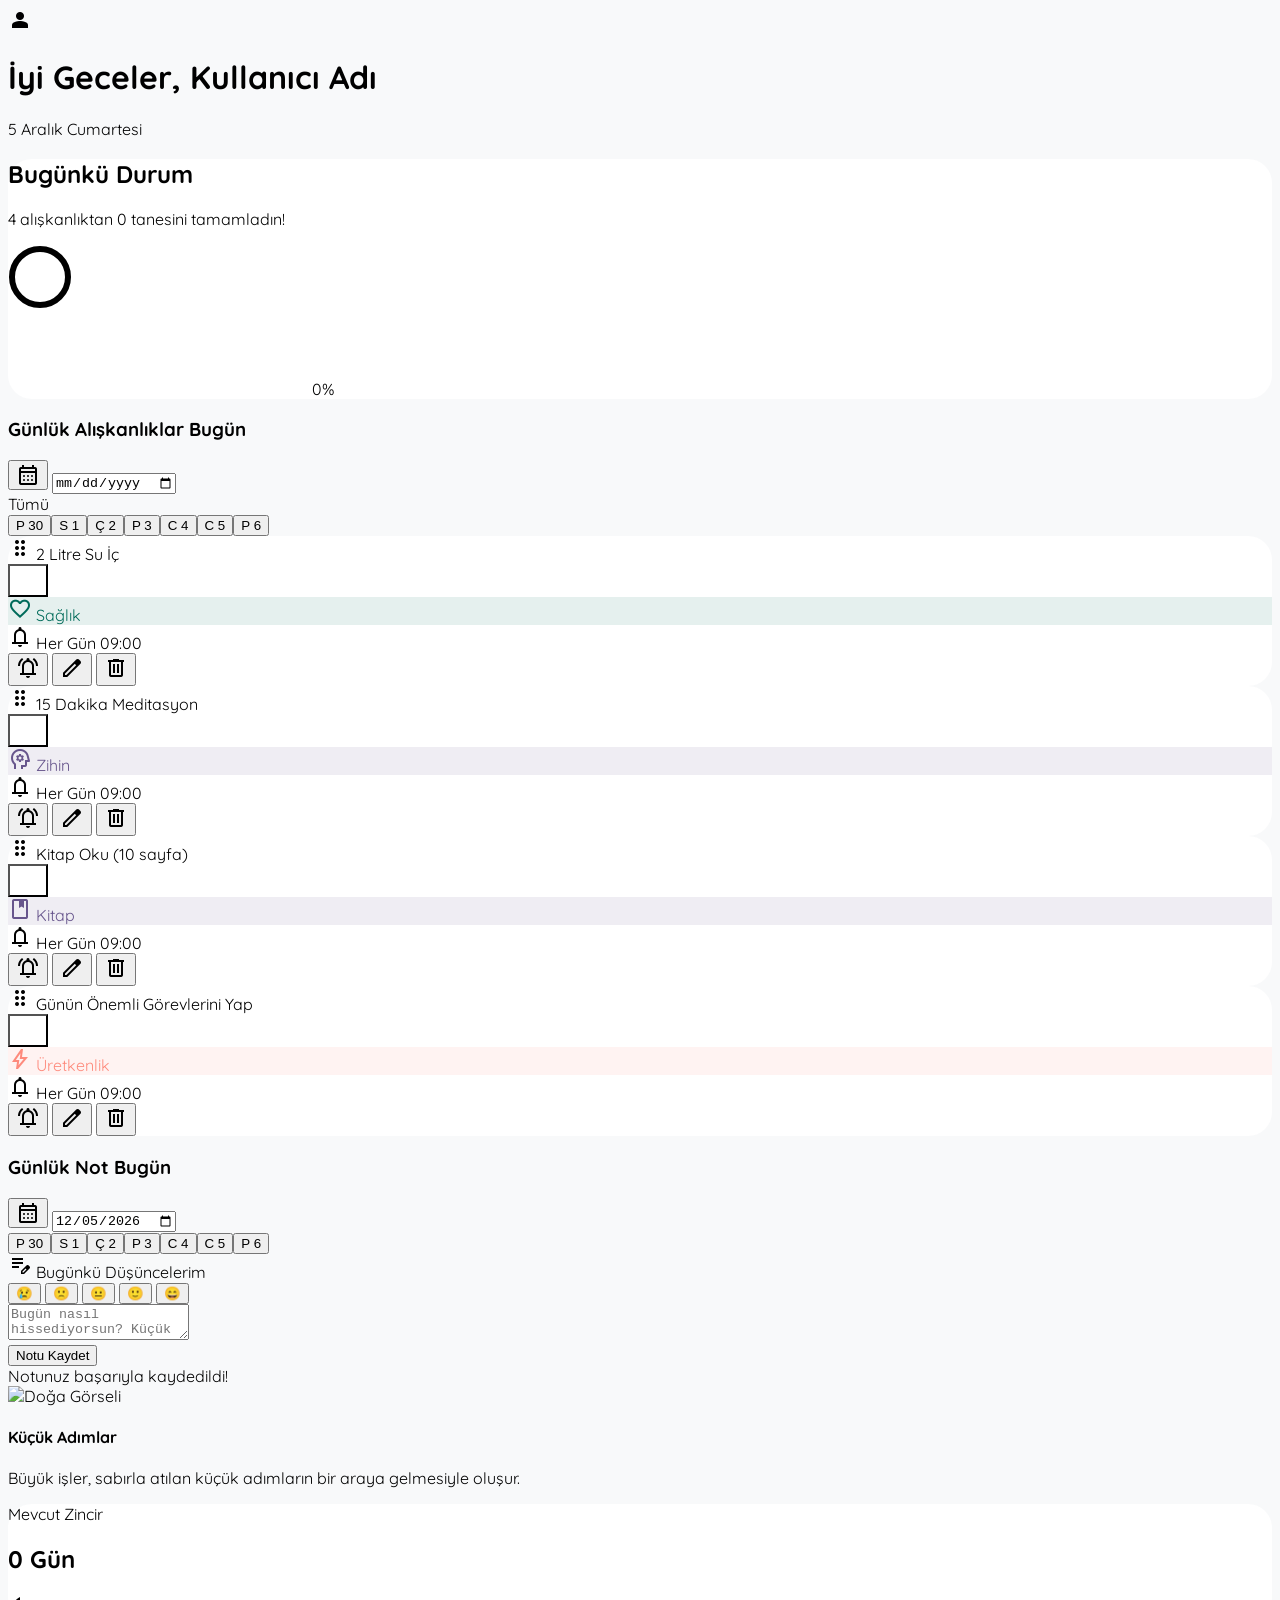
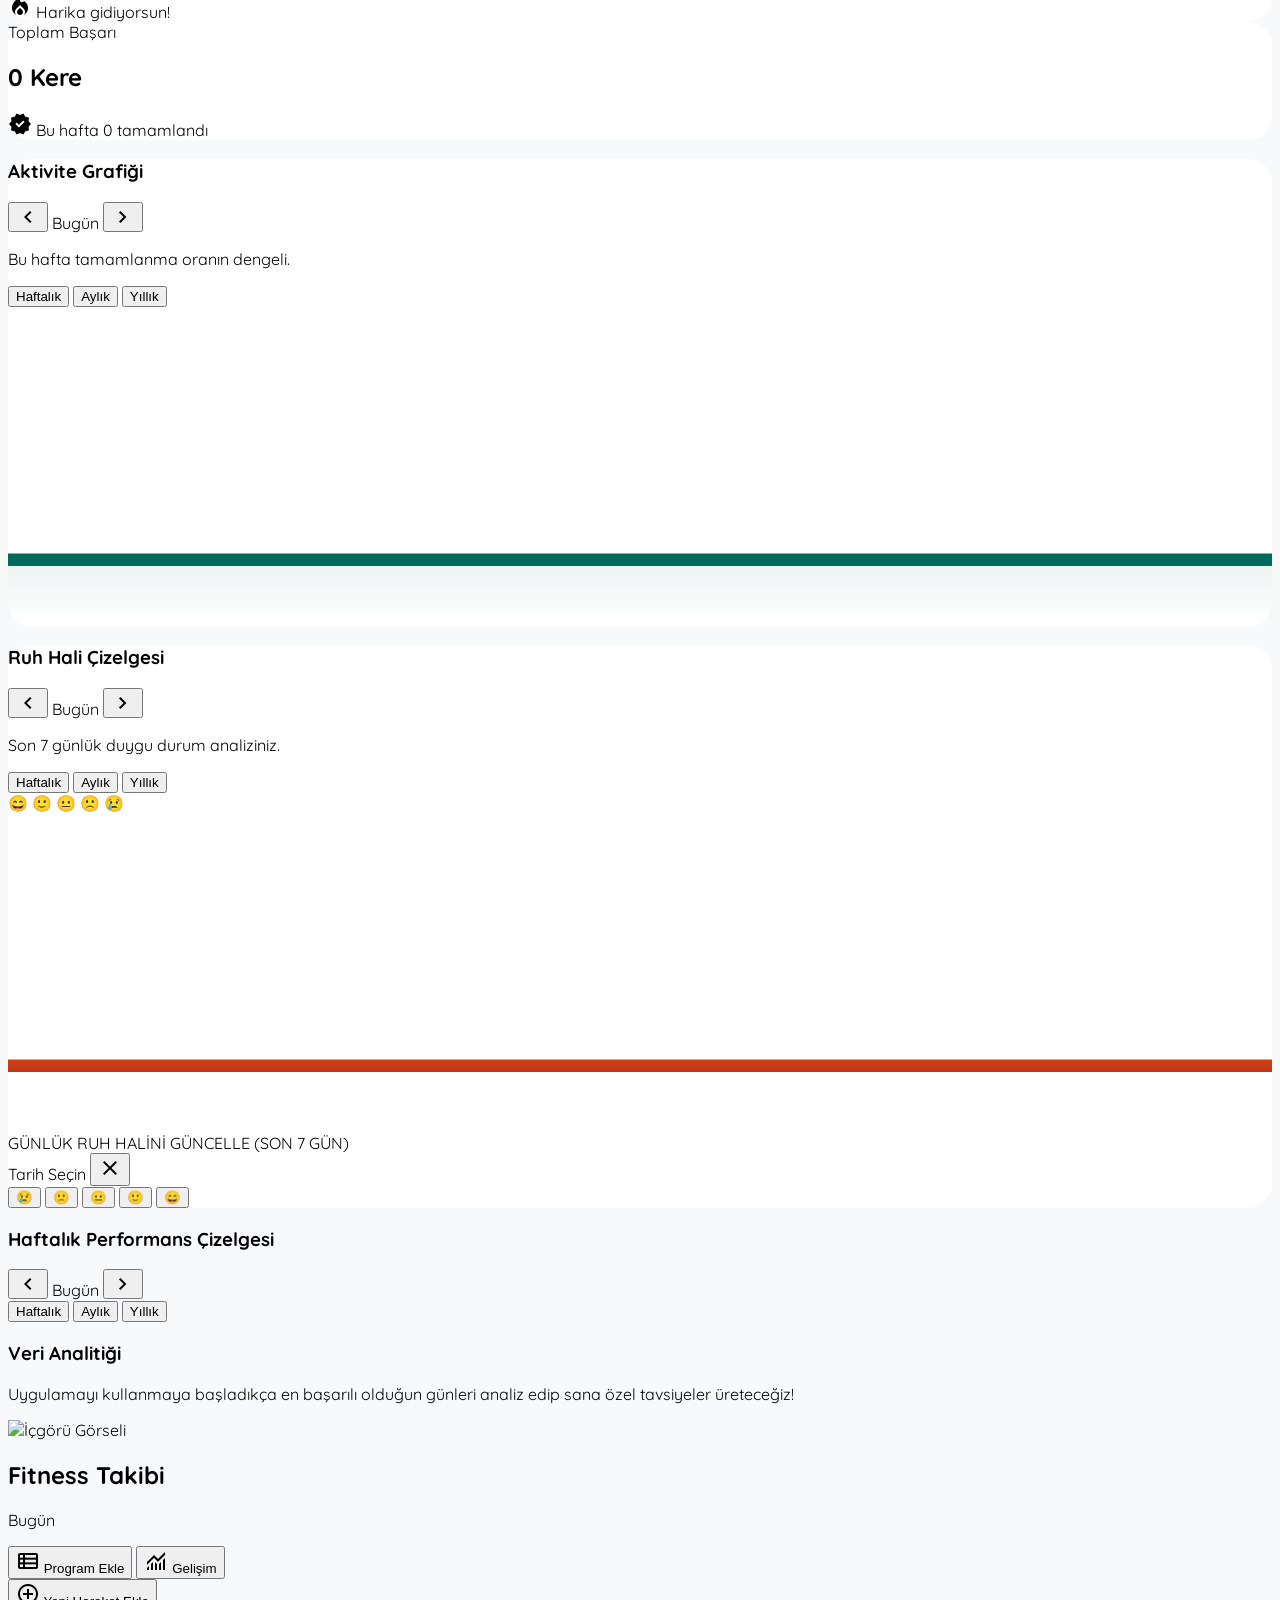
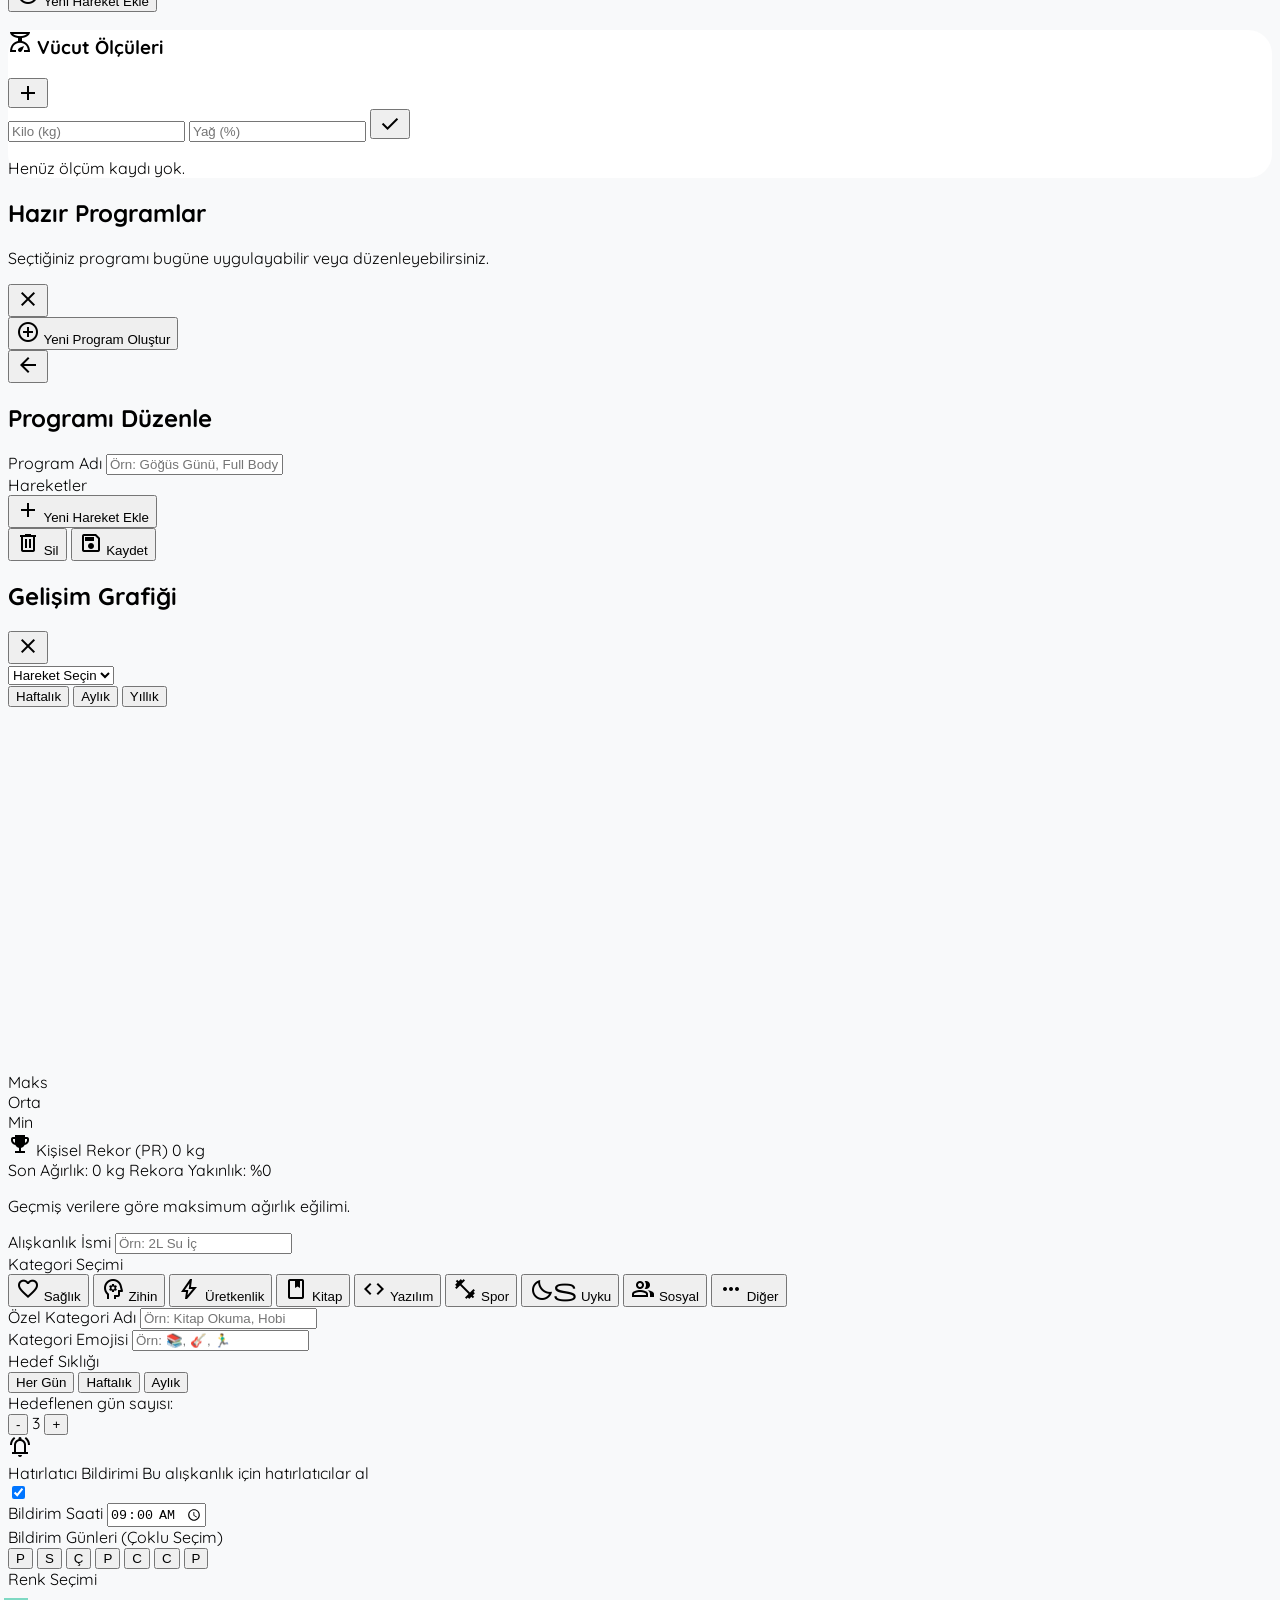
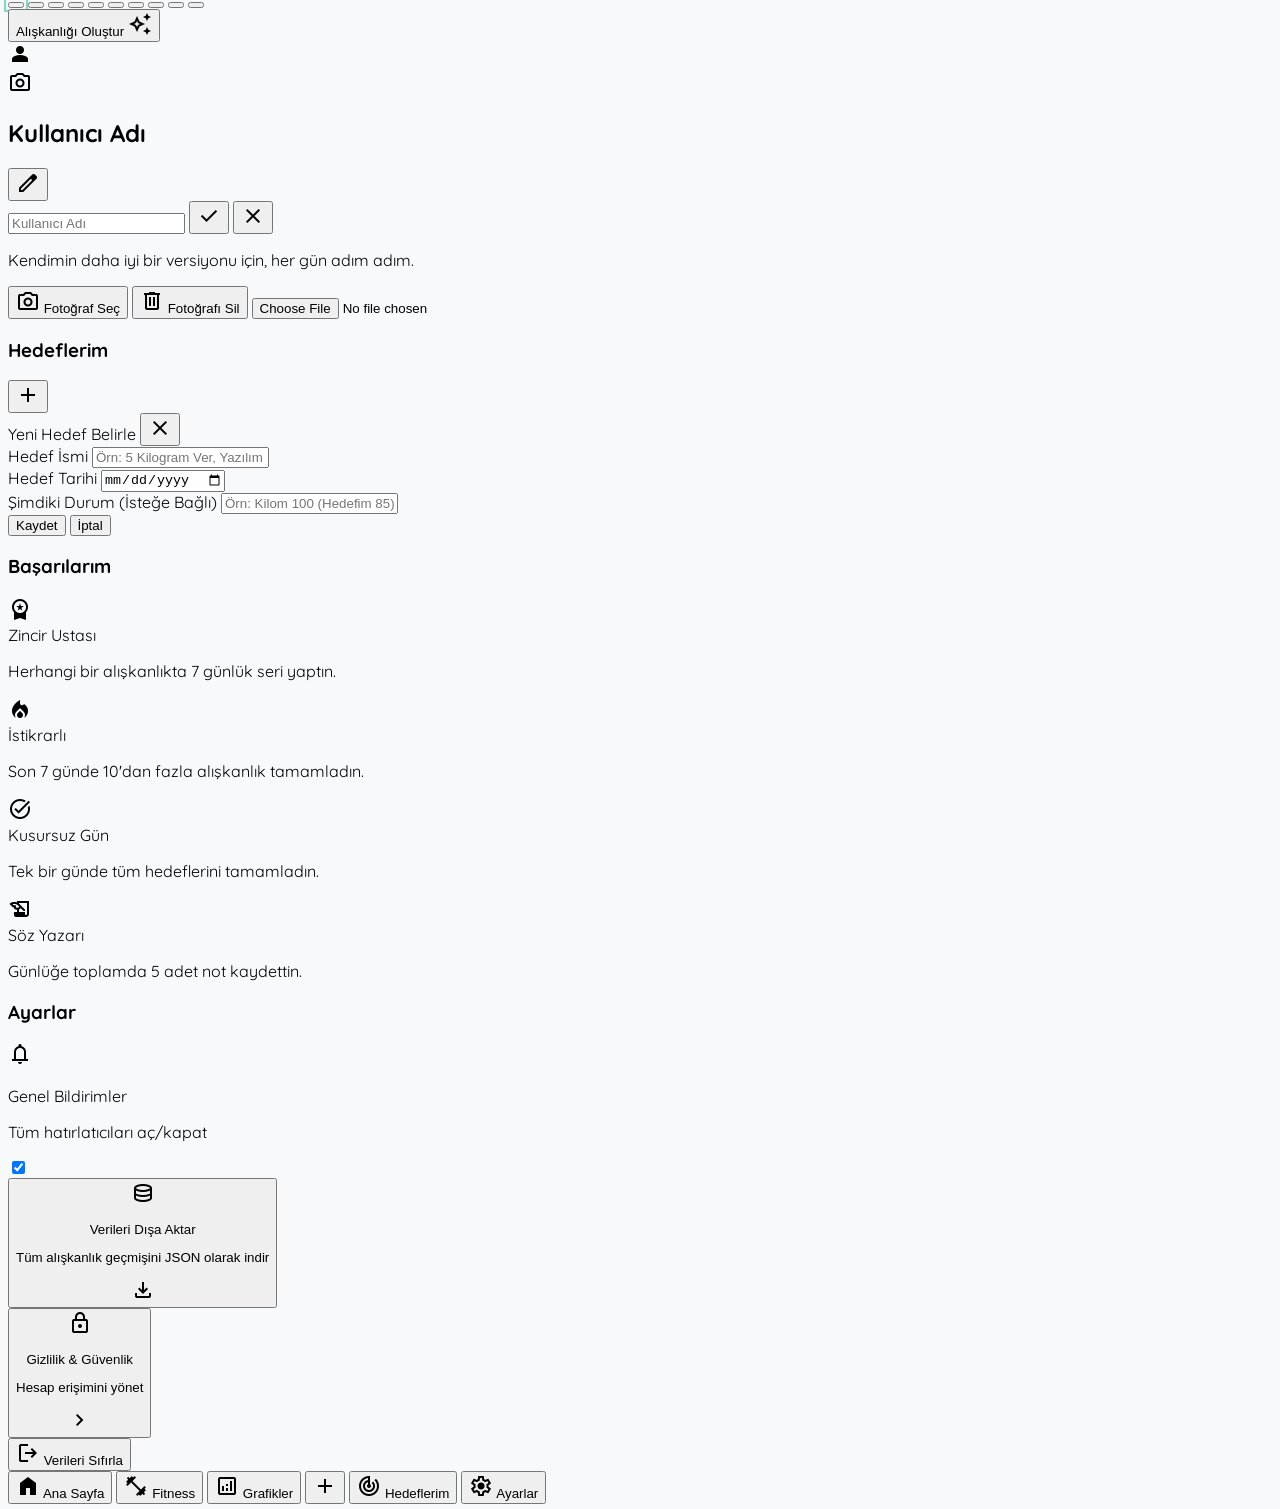
==== commit 8cd53ef9: "feat: add habit sorting, body measurements tracking, and micro-animations - Entegrasyon: Sürükle-bır" ====
--- a/index.html
+++ b/index.html
@@ -476,6 +476,24 @@
             </button>
         </div>
 
+        <!-- Body Measurements -->
+        <section class="soft-card p-4 sm:p-lg shadow-[0_15px_20px_rgba(45,52,54,0.04)] mx-2 mb-6">
+            <div class="flex items-center justify-between mb-4">
+                <h3 class="font-headline-sm text-headline-sm flex items-center gap-2"><span class="material-symbols-outlined text-primary">scale</span> Vücut Ölçüleri</h3>
+                <button onclick="toggleBodyMeasurementForm()" class="text-primary hover:bg-primary/10 p-2 rounded-full transition-colors material-symbols-outlined">add</button>
+            </div>
+            
+            <div id="body-measurement-form" class="hidden flex flex-wrap gap-2 mb-4 bg-surface-container-lowest p-3 rounded-2xl border border-surface-container-high/50">
+                <input type="number" id="bm-weight" placeholder="Kilo (kg)" step="0.1" class="flex-1 min-w-[80px] bg-surface-container-low border-none rounded-xl px-3 py-2 text-sm focus:ring-2 focus:ring-primary-container outline-none m-0">
+                <input type="number" id="bm-fat" placeholder="Yağ (%)" step="0.1" class="flex-1 min-w-[80px] bg-surface-container-low border-none rounded-xl px-3 py-2 text-sm focus:ring-2 focus:ring-primary-container outline-none m-0">
+                <button onclick="saveBodyMeasurement()" class="bg-primary text-white p-2 rounded-xl hover:bg-primary/90 material-symbols-outlined w-full sm:w-auto mt-2 sm:mt-0">check</button>
+            </div>
+
+            <div id="body-measurements-list" class="space-y-2 max-h-48 overflow-y-auto pr-1">
+                <!-- Measurements will be injected here -->
+            </div>
+        </section>
+
         <!-- Fitness Templates Overlay Modal (Hidden by default) -->
         <div id="fitness-template-modal" class="hidden fixed inset-0 z-[100] bg-surface/95 dark:bg-[#121415]/95 backdrop-blur-sm flex-col max-w-md mx-auto md:inset-y-12 md:rounded-3xl md:shadow-2xl md:border md:border-surface-container-high/40 overflow-hidden">
             <!-- View 1: List View -->
@@ -974,6 +992,8 @@
         </button>
     </nav>
 
+    <script src="https://cdn.jsdelivr.net/npm/sortablejs@latest/Sortable.min.js"></script>
+    <script src="https://cdn.jsdelivr.net/npm/canvas-confetti@1.6.0/dist/confetti.browser.min.js"></script>
     <script src="app.js"></script>
 </body>
 </html>
